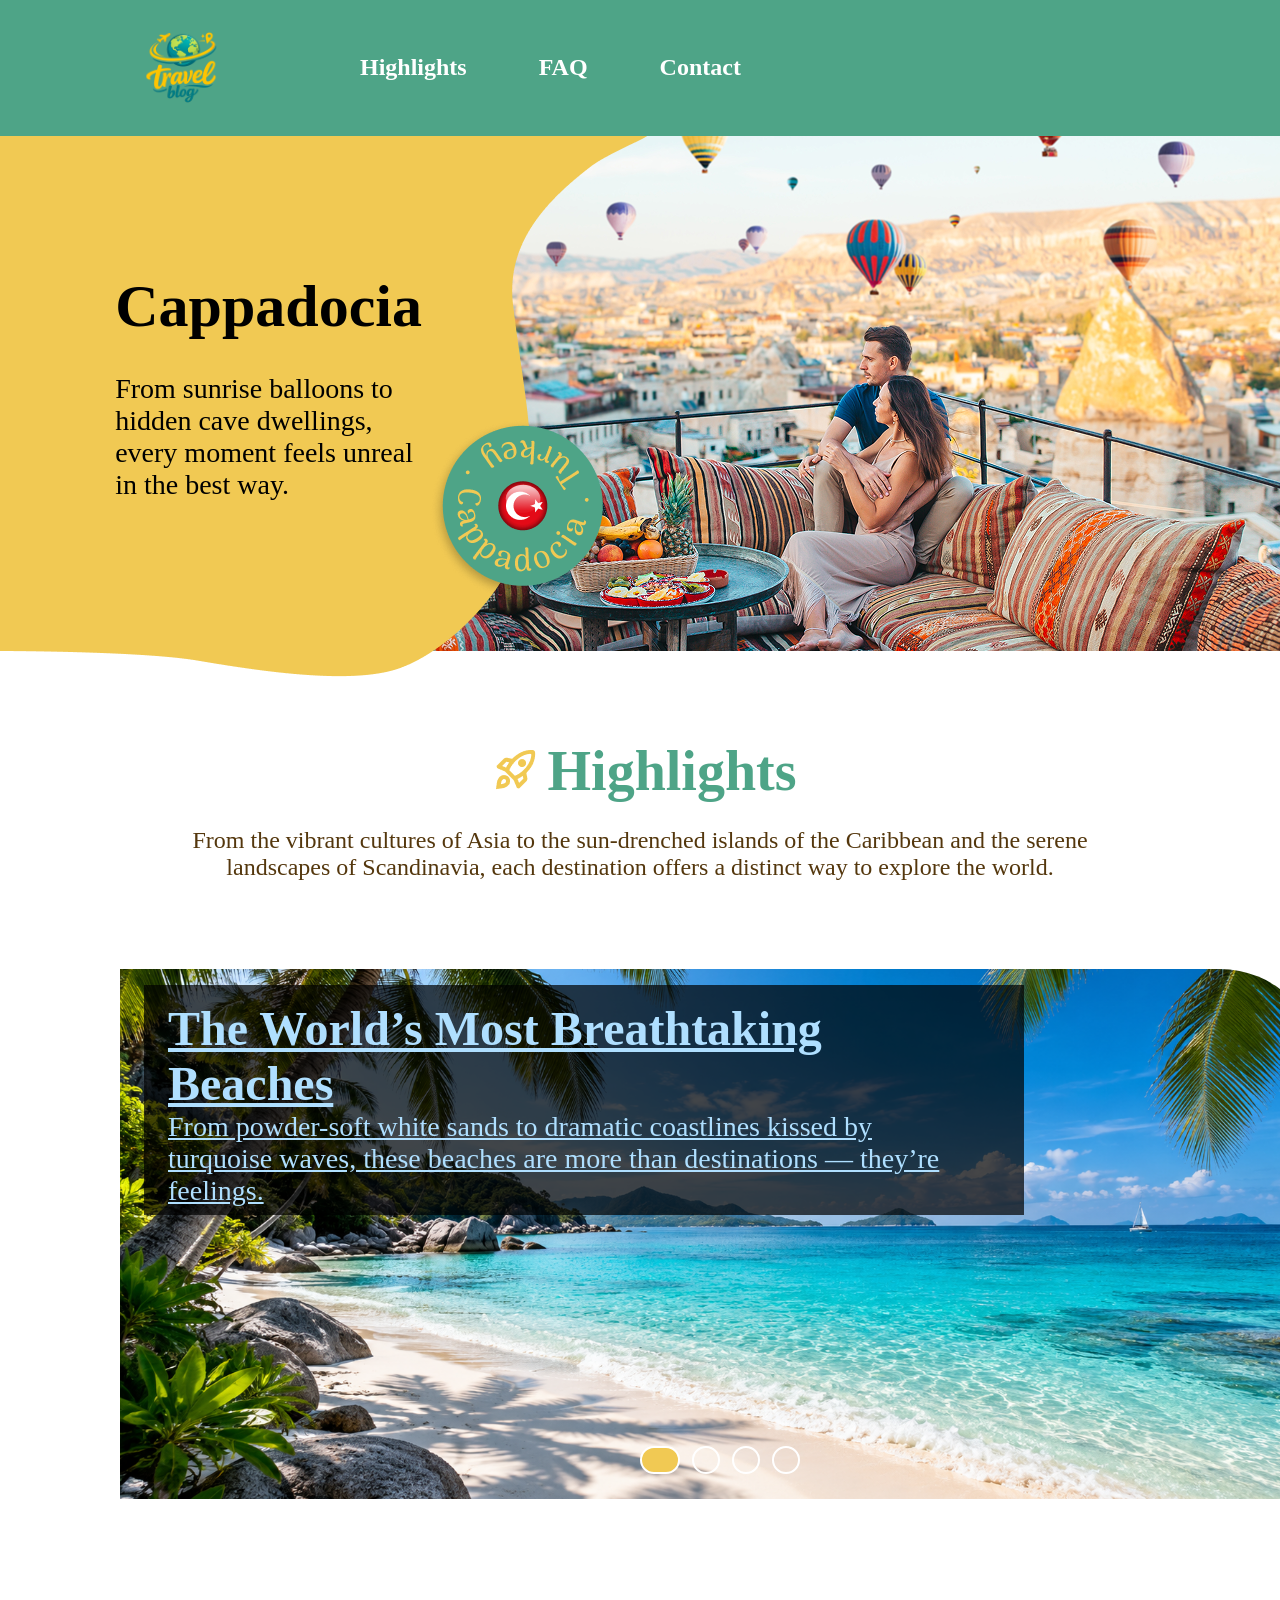
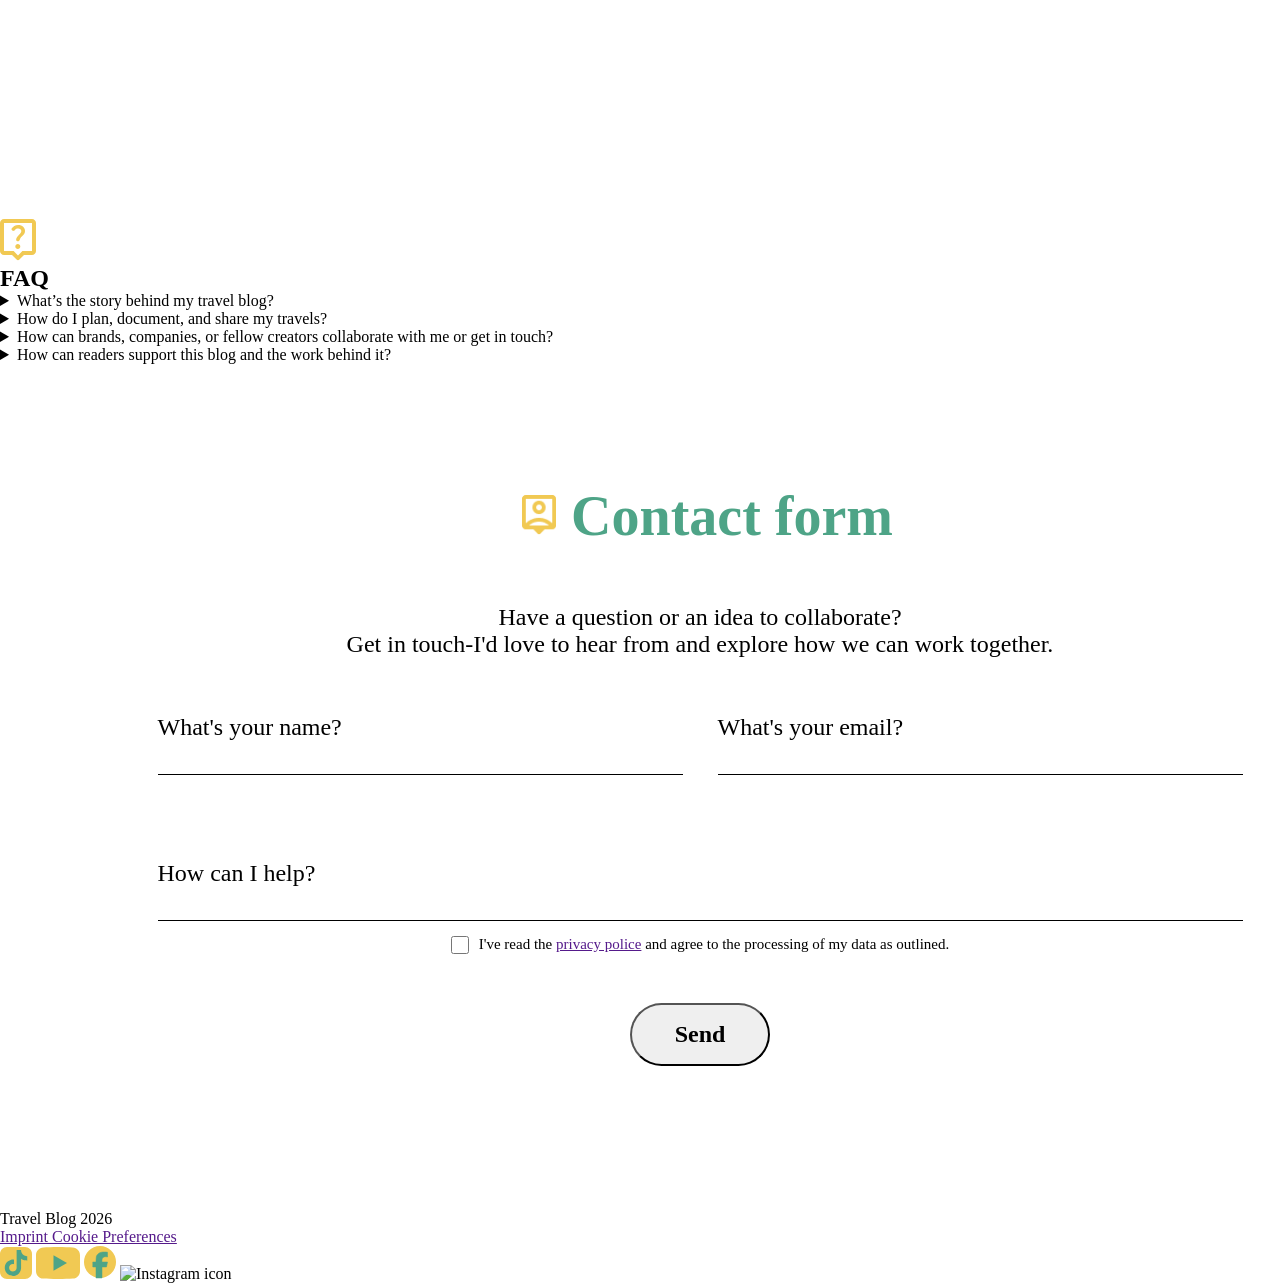
==== index.html @ e1cacf48 "refactor: image linked" ====
<!DOCTYPE html>
<html lang="de">

<head>
    <meta charset="UTF-8">
    <meta name="viewport" content="width=device-width, initial-scale=1.0">
    <title>Document</title>
    <link rel="stylesheet" href="/css/fonts.css">
    <link rel="stylesheet" href="/css/style.css">
    <link rel="stylesheet" href="/css/slider.css">
    <link rel="shortcut icon" href="/assets/icons/traver_blog_icon.svg" type="image/x-icon">
</head>

<body>
    <header>
        <img src="/assets/icons/traver_blog_icon.svg" alt="Travel Blog Logo">
            <nav class="nav-bar">
                 <ul class="list">
                    <li class="list-item"><a href="#highlights">Highlights</a></li>
                    <li class="list-item"><a href="#faq">FAQ</a></li>
                    <li class="list-item"><a href="#contact">Contact</a></li>
                </ul>
            </nav>
    </header>

    <main>
        <section class="hero">
            <article class="overlay-container">
                    <img src="/assets/img/vector_bg.png" alt="gelber background">
                    <img class="circle" src="/assets/icons/Circle.png" alt="circle">
                    <div class="hero-content">
                        <div class="hero-text">
                            <h1>Cappadocia</h1>
                            <p>From sunrise balloons to <br> hidden cave dwellings,<br> every moment feels unreal <br> in the best way.</p>
                        </div>
                    </div>
            </article>
        </section>
        <section class="slider">
                <article class="slider-content">
                    <h2 class="headline">Highlights</h2>
                    <p>From the vibrant cultures of Asia to the sun-drenched islands of the Caribbean and the serene<br> landscapes
                    of Scandinavia, each destination offers a distinct way to explore the world.</p>
                </article>

                <article class="slider_a">
                    <input type="radio" name="slider" value="first" checked>
                    <input type="radio" name="slider" value="second">
                    <input type="radio" name="slider" value="third">
                    <input type="radio" name="slider" value="fourth">

                    <div class="slider_a_wrapper">
                        <a class="slider_a_element element_first" href="./destinations/sicily.html">
                            <span class="slider-text-container">
                                <h3>The World’s Most Breathtaking <br> Beaches</h3>
                                <p>From powder-soft white sands to dramatic coastlines kissed by <br> turquoise waves, these beaches are more than destinations — they’re <br> feelings.</p>
                            </span>
                        </a>

                        <div class="slider_a_element element_second">
                             <span class="slider-text-container">
                                <h3>Sicily’s Most Breathtaking <br> Coastal Views</h3>
                                <p>From brilliant white cliffs to crystal-clear Mediterranean waves, <br> these coastlines are more than destinations they’re moments you’ll <br> never forget.</p>
                            </span>
                        </div>

                        <div class="slider_a_element element_third">
                            <span class="slider-text-container">
                                <h3>Lebanon’s Most Breathtaking <br> Landscapes</h3>
                                <p>From turquoise mountain lakes to golden valleys and rugged hills, <br> Lebanon reveals a landscape where nature, culture, and adventure <br> come together.</p>
                            </span>
                        </div>

                        <div class="slider_a_element element_fourth">
                            <span class="slider-text-container">
                                <h3>The World’s Most Breathtaking <br> Beaches</h3>
                                <p>From powder-soft white sands to dramatic coastlines kissed by <br> turquoise waves, these beaches are more than destinations — they’re <br> feelings.</p>
                            </span>
                        </div>
                    </div>
                </article>
        </section>
        <section id="faq" style="margin-top: 200px;">
            <div class="titel-box">
                <img src="/assets/icons/live_help.svg" alt="live help icon">
                <h2>FAQ</h2>
            </div>
            <div class="details-box">
                <details>
                    <summary>What’s the story behind my travel blog?</summary>
                    <div class="content-box">
                        Lorem ipsum dolor sit amet consectetur. Egestas a enim vestibulum malesuada. Ante in commodo
                        porta
                        scelerisque turpis gravida semper. Lorem ipsum dolor sit amet consectetur. Egestas a enim
                        vestibulum
                        malesuada. Ante in commodo porta scelerisque turpis gravida semper.
                    </div>
                </details>
                <details>
                    <summary>How do I plan, document, and share my travels?</summary>
                    <div class="content-box">
                        Lorem ipsum dolor sit amet consectetur. Egestas a enim vestibulum malesuada. Ante in commodo
                        porta
                        scelerisque turpis gravida semper. Lorem ipsum dolor sit amet consectetur. Egestas a enim
                        vestibulum
                        malesuada. Ante in commodo porta scelerisque turpis gravida semper.
                    </div>
                </details>
                <details>
                    <summary>How can brands, companies, or fellow creators collaborate with me or get in touch?
                    </summary>
                    <div class="content-box">
                        Lorem ipsum dolor sit amet consectetur. Egestas a enim vestibulum malesuada. Ante in commodo
                        porta
                        scelerisque turpis gravida semper. Lorem ipsum dolor sit amet consectetur. Egestas a enim
                        vestibulum
                        malesuada. Ante in commodo porta scelerisque turpis gravida semper.
                    </div>
                </details>
                <details>
                    <summary>How can readers support this blog and the work behind it?</summary>
                    <div class="content-box">
                        Lorem ipsum dolor sit amet consectetur. Egestas a enim vestibulum malesuada. Ante in commodo
                        porta
                        scelerisque turpis gravida semper. Lorem ipsum dolor sit amet consectetur. Egestas a enim
                        vestibulum
                        malesuada. Ante in commodo porta scelerisque turpis gravida semper.
                    </div>
                </details>
            </div>
        </section>
        <section class="contact">
            <h2 class="headline-Contact">Contact form</h2>
            <p>Have a question or an idea to collaborate?<br>
            Get in touch-I'd love to hear from and explore how we can work together.</p>

            <form>

                <div class="contact-formular">
                <div class="contact-box">
                   
                    <label class="field">
                        <span>What's your name?</span>
                        <input type="text" name="name">
                    </label>
                    
                    
                    
                    <label class="field">
                        <span>What's your email?</span>
                        <input type="text" name="email">
                    </label>
                    
                </div>

                    <label class="field">
                        <span>How can I help?</span>
                        <input class="input-class" type="text" name="message">
                    </label>
                    </div>

                    <label class="label-checkbox">
                        <input class="checkbox" type="checkbox" name="privacy" required>
                        <span>
                            I've read the <a href="">privacy police</a> and agree
                            to the processing of my data as outlined.
                        </span>
                    </label>
                    <div class="button-container">
                    <button class="button" type="submit">Send</button>
                    </div>
            </form>
        </section>
    </main>

    <footer>
            <div class="footer-socials">

                <div class="copyright-box">
                    <img src="assets/icons/copyright_icon.svg" alt="copyright icon">
                    <p>Travel Blog 2026</p>
                </div>

                <a href="">Imprint </a>
                <a href="">Cookie Preferences </a>
            </div>

            <div class="icons-wrapper">
                <img src="assets/icons/tiktok_icon 1.svg" alt="TikTok icon">
                <img src="assets/icons/youtube_icon.svg" alt="YouTube icon">
                <img src="assets/icons/facebook_icon.svg" alt="Facebook icon">
                <img src="assets/icons/instagram_icon.svg" alt="Instagram icon">
            </div>
    </footer>

    
</body>
</html>
---- css/fonts.css ----
/* arima-100 - greek_greek-ext_latin_latin-ext_malayalam_tamil_vietnamese */
@font-face {
  font-display: swap; /* Check https://developer.mozilla.org/en-US/docs/Web/CSS/@font-face/font-display for other options. */
  font-family: 'Arima';
  font-style: normal;
  font-weight: 100;
  src: url('.assets/fonts/arima-v7-greek_greek-ext_latin_latin-ext_malayalam_tamil_vietnamese-100.woff2') format('woff2'); /* Chrome 36+, Opera 23+, Firefox 39+, Safari 12+, iOS 10+ */
}
/* arima-200 - greek_greek-ext_latin_latin-ext_malayalam_tamil_vietnamese */
@font-face {
  font-display: swap; /* Check https://developer.mozilla.org/en-US/docs/Web/CSS/@font-face/font-display for other options. */
  font-family: 'Arima';
  font-style: normal;
  font-weight: 200;
  src: url('.assets/fonts/arima-v7-greek_greek-ext_latin_latin-ext_malayalam_tamil_vietnamese-200.woff2') format('woff2'); /* Chrome 36+, Opera 23+, Firefox 39+, Safari 12+, iOS 10+ */
}
/* arima-300 - greek_greek-ext_latin_latin-ext_malayalam_tamil_vietnamese */
@font-face {
  font-display: swap; /* Check https://developer.mozilla.org/en-US/docs/Web/CSS/@font-face/font-display for other options. */
  font-family: 'Arima';
  font-style: normal;
  font-weight: 300;
  src: url('.assets/fonts/arima-v7-greek_greek-ext_latin_latin-ext_malayalam_tamil_vietnamese-300.woff2') format('woff2'); /* Chrome 36+, Opera 23+, Firefox 39+, Safari 12+, iOS 10+ */
}
/* arima-regular - greek_greek-ext_latin_latin-ext_malayalam_tamil_vietnamese */
@font-face {
  font-display: swap; /* Check https://developer.mozilla.org/en-US/docs/Web/CSS/@font-face/font-display for other options. */
  font-family: 'Arima';
  font-style: normal;
  font-weight: 400;
  src: url('.assets/fonts/arima-v7-greek_greek-ext_latin_latin-ext_malayalam_tamil_vietnamese-regular.woff2') format('woff2'); /* Chrome 36+, Opera 23+, Firefox 39+, Safari 12+, iOS 10+ */
}
/* arima-500 - greek_greek-ext_latin_latin-ext_malayalam_tamil_vietnamese */
@font-face {
  font-display: swap; /* Check https://developer.mozilla.org/en-US/docs/Web/CSS/@font-face/font-display for other options. */
  font-family: 'Arima';
  font-style: normal;
  font-weight: 500;
  src: url('.assets/fonts/arima-v7-greek_greek-ext_latin_latin-ext_malayalam_tamil_vietnamese-500.woff2') format('woff2'); /* Chrome 36+, Opera 23+, Firefox 39+, Safari 12+, iOS 10+ */
}
/* arima-600 - greek_greek-ext_latin_latin-ext_malayalam_tamil_vietnamese */
@font-face {
  font-display: swap; /* Check https://developer.mozilla.org/en-US/docs/Web/CSS/@font-face/font-display for other options. */
  font-family: 'Arima';
  font-style: normal;
  font-weight: 600;
  src: url('.assets/fonts/arima-v7-greek_greek-ext_latin_latin-ext_malayalam_tamil_vietnamese-600.woff2') format('woff2'); /* Chrome 36+, Opera 23+, Firefox 39+, Safari 12+, iOS 10+ */
}
/* arima-700 - greek_greek-ext_latin_latin-ext_malayalam_tamil_vietnamese */
@font-face {
  font-display: swap; /* Check https://developer.mozilla.org/en-US/docs/Web/CSS/@font-face/font-display for other options. */
  font-family: 'Arima';
  font-style: normal;
  font-weight: 700;
  src: url('.assets/fonts/arima-v7-greek_greek-ext_latin_latin-ext_malayalam_tamil_vietnamese-700.woff2') format('woff2'); /* Chrome 36+, Opera 23+, Firefox 39+, Safari 12+, iOS 10+ */
}


/* palanquin-100 - devanagari_latin_latin-ext */
@font-face {
  font-display: swap; /* Check https://developer.mozilla.org/en-US/docs/Web/CSS/@font-face/font-display for other options. */
  font-family: 'Palanquin';
  font-style: normal;
  font-weight: 100;
  src: url('.assets/fonts/palanquin-v17-devanagari_latin_latin-ext-100.woff2') format('woff2'); /* Chrome 36+, Opera 23+, Firefox 39+, Safari 12+, iOS 10+ */
}
/* palanquin-200 - devanagari_latin_latin-ext */
@font-face {
  font-display: swap; /* Check https://developer.mozilla.org/en-US/docs/Web/CSS/@font-face/font-display for other options. */
  font-family: 'Palanquin';
  font-style: normal;
  font-weight: 200;
  src: url('.assets/fonts/palanquin-v17-devanagari_latin_latin-ext-200.woff2') format('woff2'); /* Chrome 36+, Opera 23+, Firefox 39+, Safari 12+, iOS 10+ */
}
/* palanquin-300 - devanagari_latin_latin-ext */
@font-face {
  font-display: swap; /* Check https://developer.mozilla.org/en-US/docs/Web/CSS/@font-face/font-display for other options. */
  font-family: 'Palanquin';
  font-style: normal;
  font-weight: 300;
  src: url('.assets/fonts/palanquin-v17-devanagari_latin_latin-ext-300.woff2') format('woff2'); /* Chrome 36+, Opera 23+, Firefox 39+, Safari 12+, iOS 10+ */
}
/* palanquin-regular - devanagari_latin_latin-ext */
@font-face {
  font-display: swap; /* Check https://developer.mozilla.org/en-US/docs/Web/CSS/@font-face/font-display for other options. */
  font-family: 'Palanquin';
  font-style: normal;
  font-weight: 400;
  src: url('.assets/fonts/palanquin-v17-devanagari_latin_latin-ext-regular.woff2') format('woff2'); /* Chrome 36+, Opera 23+, Firefox 39+, Safari 12+, iOS 10+ */
}
/* palanquin-500 - devanagari_latin_latin-ext */
@font-face {
  font-display: swap; /* Check https://developer.mozilla.org/en-US/docs/Web/CSS/@font-face/font-display for other options. */
  font-family: 'Palanquin';
  font-style: normal;
  font-weight: 500;
  src: url('.assets/fonts/palanquin-v17-devanagari_latin_latin-ext-500.woff2') format('woff2'); /* Chrome 36+, Opera 23+, Firefox 39+, Safari 12+, iOS 10+ */
}
/* palanquin-600 - devanagari_latin_latin-ext */
@font-face {
  font-display: swap; /* Check https://developer.mozilla.org/en-US/docs/Web/CSS/@font-face/font-display for other options. */
  font-family: 'Palanquin';
  font-style: normal;
  font-weight: 600;
  src: url('.assets/fonts/palanquin-v17-devanagari_latin_latin-ext-600.woff2') format('woff2'); /* Chrome 36+, Opera 23+, Firefox 39+, Safari 12+, iOS 10+ */
}
/* palanquin-700 - devanagari_latin_latin-ext */
@font-face {
  font-display: swap; /* Check https://developer.mozilla.org/en-US/docs/Web/CSS/@font-face/font-display for other options. */
  font-family: 'Palanquin';
  font-style: normal;
  font-weight: 700;
  src: url('.assets/fonts/palanquin-v17-devanagari_latin_latin-ext-700.woff2') format('woff2'); /* Chrome 36+, Opera 23+, Firefox 39+, Safari 12+, iOS 10+ */
}
---- css/style.css ----
:root {
    --main-color: rgba(241, 201, 83, 1);
    --secondary-color: rgba(78, 164, 135, 1);
}

* {
    margin: 0;
    box-sizing: border-box;
    scroll-behavior: smooth;
}

/* Header start */
header {
    display: flex;
    width: 100%;
    padding: 32px 0 32px 146px;
    gap: 102px;

    background-color: var(--secondary-color);
}

header img {
    width: 72px;
    height: 72px;
}

.nav-bar {
    display: flex;
    align-items: center;
    gap: 72px;
}

.list{
    display: flex;
    gap: 72px;
}

.list-item {
    list-style: none;
    font-family: 'Arima';
    font-weight: 700;
    font-size: 24px;
    line-height: 0.8;

    color: #FFFFFF;
}

.list-item a {
    text-decoration: none;
    color: #FFFFFF;
}
/* Header End */



/* Hero Begin */

.hero{
    position: relative;
    background: url(/assets/img/header\ photo\ \(2\).png);
    background-position: center;
    background-repeat: no-repeat;
    background-size: cover;

    height: 515px;
}

.overlay-container{
    position: relative;
    left: 0;
    top: 0;

}

.hero-content{
    position: absolute;
    top: 25%;
    left: 9%;
}

.circle{
    position: absolute;
    bottom: 80px;
    left: 430px;

    animation: rotieren 9s infinite linear;
}

@keyframes rotieren {
    from{
        transform: rotate(0deg);
    }

    to{
        transform: rotate(360deg);
    }
}

.hero-content h1{
    font-family: 'Arima';
    font-size: 60px;
    font-weight: 700;
}

.hero-content p{
    font-family: 'Palanquin';
    font-style: normal;
    font-weight: 500;
    font-size: 28px;
}

.hero-text{
    display: flex;
    flex-direction: column;
    gap: 32px;
}

/* Hero End */

.headline{
    font-family: 'Arima';
    font-style: normal;
    font-weight: 700;
    font-size: 56px;
    color: #4EA487;
}

.headline::before{
    content: "";
    width: 40px;
    height: 40px;
    display: inline-block;
    background-image: url('../assets/icons/rocket_launch.png');
    background-position: center;
    background-repeat: no-repeat;
    background-size: contain;
    padding-right: 24px;
}

.slider-section p{
     font-family: 'Palanquin';
     font-style: normal;
     font-weight: 500;
     font-size: 24px;
     color: #54370d;
}
.headline-Contact{
    font-family: 'Arima';
    font-style: normal;
    font-weight: 700;
    font-size: 56px;
    color: #4EA487;
}
.headline-Contact::before{
    content: "";
    width: 40px;
    height: 40px;
    display: inline-block;
    background-image: url('/assets/icons/person_pin.png');
    background-position: center;
    background-repeat: no-repeat;
    background-size: contain;
    padding-right: 24px;
}

.contact{
    padding: 120px 0 120px 120px;
    display: flex;
    flex-direction: column;
    align-items: center;
    justify-content: center;
    gap: 56px;
}

.contact p{
  font-family: 'Palanquin';
  font-style: normal;
  font-weight: 500;

  text-align: center;

  font-size: 24px;
}
form{
    display: flex;
    flex-direction: column;
    
}

form input{
    border: none;
    border-bottom: solid 1px black;
    width: 525px;
    padding-bottom: 17px;
}
.input-class{
    width: 1085px;
}
.contact-box{
    display: flex;
    gap: 35px;
}

label{
  font-family: 'Palanquin';
  font-style: normal;
  font-weight: 500;

  font-size: 24px;
}

.field{
    display: flex;
    flex-direction: column;
}

.contact-formular{
    display: flex;
    flex-direction: column;
    gap: 85px;
}

.checkbox{
    width: 18px;
    height: 18px;
}

.label-checkbox{
    padding-top: 15px;
    display: flex;
    justify-content: center;
    gap: 10px;
}

.label-checkbox span{
    font-family: 'Palanquin';
    font-style: normal;
    font-weight: 400;

    font-size: 15px;

    padding-bottom: 50px;
}

.button{
   width: 140px;
   padding: 16px;
   border-radius: 40px;

   font-family: 'Arima';
   font-style: normal;
   font-weight: 700;

   font-size: 24px;
}

.button-container{
    display: flex;
    justify-content: center;
}
---- css/slider.css ----
.slider{
            padding: 88px 120px 120px 120px;
        }

        .slider img{
            width: 1200px;
            height: 530px;
            object-fit: cover;
        }

        .headline{
            font-family: 'Arima';
            font-style: normal;
            font-weight: 700;
            font-size: 56px;
            color: #4EA487;
            padding-bottom: 24px;
        }

        .headline::before{
            content: "";
            width: 40px;
            height: 40px;
            display: inline-block;
            background-image: url('../assets/icons/rocket_launch.png');
            background-position: center;
            background-repeat: no-repeat;
            background-size: contain;
            padding-right: 24px;
        }

        .slider{
            font-family: 'Palanquin';
            font-style: normal;
            font-weight: 500;
            font-size: 24px;
            color: #54370d;
        }
        
        .slider-content{
            text-align: center;
            padding-bottom: 88px;
        }

        .slider_a_wrapper h3{
             font-family: 'Palanquin';
             font-style: normal;
             font-weight: 600;
             font-size: 48px;
        }

        .slider_a_wrapper p{
             font-family: 'Palanquin';
             font-style: normal;
             font-weight: 400;
             font-size: 28px;
        }
        
        .slider_a{
            position: relative;
            overflow: hidden;

            display: flex;
            justify-content: center;
            align-items: end;

            width: 1200px;
            height: 530px;

            border-top-right-radius: 100px;
            padding: 0px 88px;
        }

        .slider_a input{
            z-index: 2;

            
        }

        .slider_a input {
            appearance: none;

            width: 28px;
            height: 28px;

            margin: 0 6px 25px;

            border: 2px solid #FFFFFF;
            border-radius: 50px;

            background: transparent;

            cursor: pointer;
        }

        .slider_a input:checked {
            background: rgb(241, 201, 83);
            width: 40px;
            height: 28px;
        }

        .slider_a_wrapper{
            z-index: 1;

            position: absolute;
            display: flex;

            width: 100%;
            height: 100%;
            transition: all 1s ease-in-out;
        }

        .slider_a_element{
            display: flex;
            flex-direction: column;
            gap: 8px;
            color: rgb(175, 223, 255);
            padding: 16px 24px;
    
            min-width: 100%;
            height: 100%;
        }

        .slider-text-container {
            background-color: rgba(0, 0, 0, 0.707);
            padding: 16px 24px;
            width: 880px;
            height: 230px;
        }


        .element_first{
            background: url(/assets/img/slide_first.png);
            background-position: center;
            background-repeat: no-repeat;
            background-size: cover;
        }

        .element_second{
            background: url(/assets/img/sicilysecound.jpeg);
            background-position: center;
            background-repeat: no-repeat;
            background-size: cover;
        }

        .element_third{
            background: url(/assets/img/theojamous-river-4951162_1920.jpg);
            background-position: center;
            background-repeat: no-repeat;
            background-size: cover;
        }

        .element_fourth{
            background: url(/assets/img/theojamous-river-4951162_1920.jpg);
            background-position: center;
            background-repeat: no-repeat;
            background-size: cover;
        }

       .slider_a input[value="first"]:checked ~ .slider_a_wrapper{
            transform: translateX(0);
        }

        .slider_a input[value="second"]:checked ~ .slider_a_wrapper{
            transform: translateX(-100%);
        } 

        .slider_a input[value="third"]:checked ~ .slider_a_wrapper{
            transform: translateX(-200%);
        }

        .slider_a input[value="fourth"]:checked ~ .slider_a_wrapper{
            transform: translateX(-300%);
        }
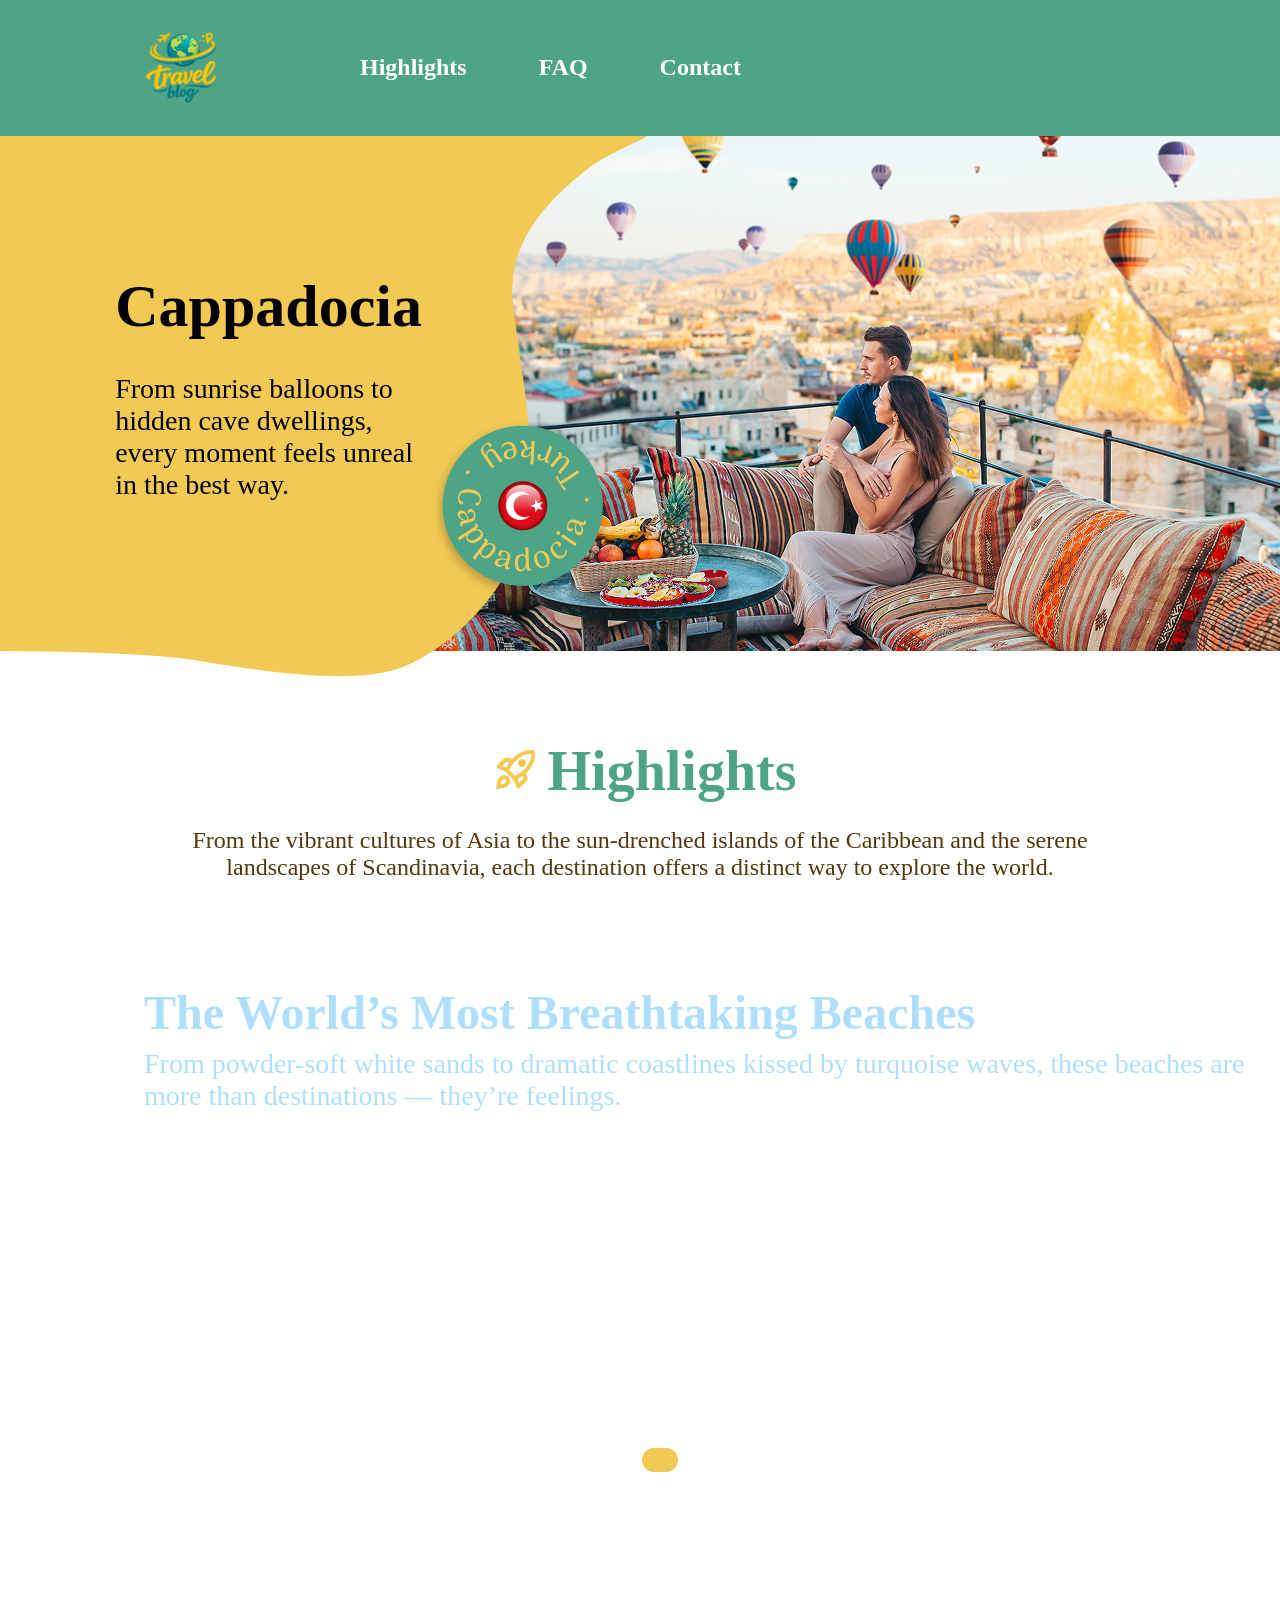
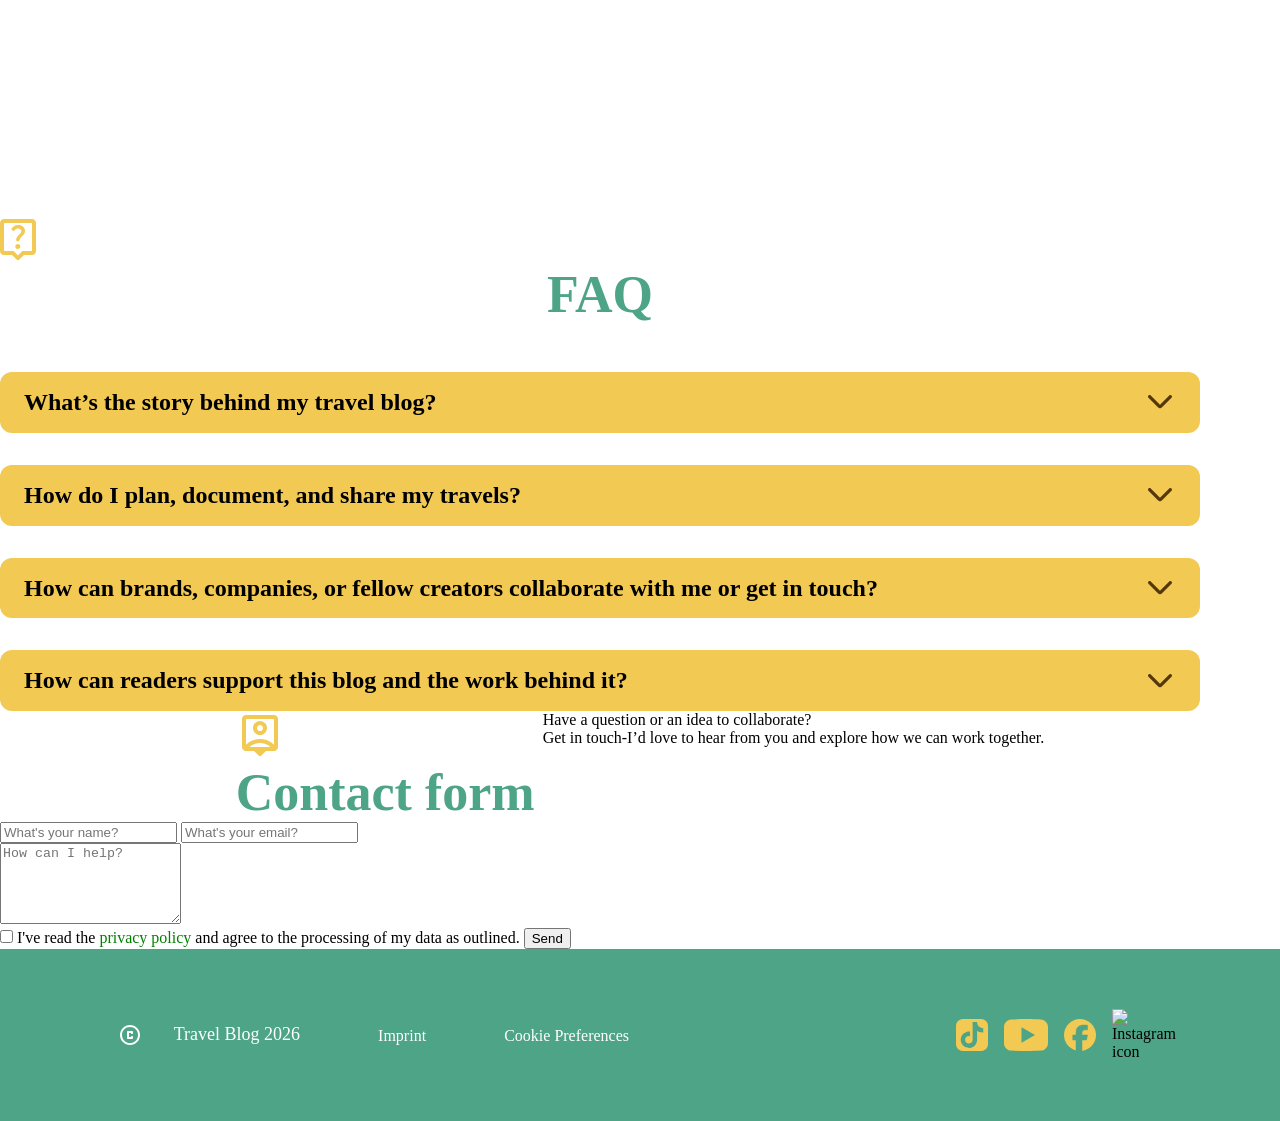
==== commit 759c9bd1: "refactor:faq&footer" ====
--- a/index.html
+++ b/index.html
@@ -8,7 +8,6 @@
     <link rel="stylesheet" href="/css/fonts.css">
     <link rel="stylesheet" href="/css/style.css">
     <link rel="stylesheet" href="/css/slider.css">
-    <link rel="shortcut icon" href="/assets/icons/traver_blog_icon.svg" type="image/x-icon">
 </head>
 
 <body>
@@ -25,61 +24,53 @@
 
     <main>
         <section class="hero">
+
             <article class="overlay-container">
-                    <img src="/assets/img/vector_bg.png" alt="gelber background">
-                    <img class="circle" src="/assets/icons/Circle.png" alt="circle">
-                    <div class="hero-content">
+                <img src="/assets/img/vector_bg.png" alt="gelber background">
+                <img class="circle" src="/assets/icons/Circle.png" alt="circle">
+                <div class="hero-content">
                         <div class="hero-text">
                             <h1>Cappadocia</h1>
                             <p>From sunrise balloons to <br> hidden cave dwellings,<br> every moment feels unreal <br> in the best way.</p>
                         </div>
-                    </div>
+                </div>
             </article>
         </section>
+
         <section class="slider">
                 <article class="slider-content">
                     <h2 class="headline">Highlights</h2>
                     <p>From the vibrant cultures of Asia to the sun-drenched islands of the Caribbean and the serene<br> landscapes
                     of Scandinavia, each destination offers a distinct way to explore the world.</p>
-                </article>
+                    </article>
 
-                <article class="slider_a">
-                    <input type="radio" name="slider" value="first" checked>
-                    <input type="radio" name="slider" value="second">
-                    <input type="radio" name="slider" value="third">
-                    <input type="radio" name="slider" value="fourth">
+                <section class="slider_a">
+                    <input type="radio" name="slider" value="one" checked>
+                    <input type="radio" name="slider" value="two">
+                    <input type="radio" name="slider" value="tree">
+                    <input type="radio" name="slider" value="four">
 
-                    <div class="slider_a_wrapper">
-                        <a class="slider_a_element element_first" href="./destinations/sicily.html">
-                            <span class="slider-text-container">
-                                <h3>The World’s Most Breathtaking <br> Beaches</h3>
-                                <p>From powder-soft white sands to dramatic coastlines kissed by <br> turquoise waves, these beaches are more than destinations — they’re <br> feelings.</p>
-                            </span>
-                        </a>
+                    <article class="slider_a_wrapper">
+                        <div class="slider_a_element element_one slider-content-style">
+                            <h3>The World’s Most Breathtaking Beaches</h3>
+                            <p>From powder-soft white sands to dramatic coastlines kissed by turquoise waves, these beaches are more than destinations — they’re feelings.</p>
+                        </div>
+                        <div class="slider_a_element element_two">
+                            <h3>The World’s Most Breathtaking Beaches</h3>
+                            <p>From powder-soft white sands to dramatic coastlines kissed by turquoise waves, these beaches are more than destinations — they’re feelings.</p>
+                        </div>
+                        <div class="slider_a_element element_tree">
+                            <h3>The World’s Most Breathtaking Beaches</h3>
+                            <p>From powder-soft white sands to dramatic coastlines kissed by turquoise waves, these beaches are more than destinations — they’re feelings.</p>
+                        </div>
+                        <div class="slider_a_element element_four">
+                            <h3>The World’s Most Breathtaking Beaches</h3>
+                            <p>From powder-soft white sands to dramatic coastlines kissed by turquoise waves, these beaches are more than destinations — they’re feelings.</p>
+                        </div>
+                    </article>
+                </section>
+            </section>
 
-                        <div class="slider_a_element element_second">
-                             <span class="slider-text-container">
-                                <h3>Sicily’s Most Breathtaking <br> Coastal Views</h3>
-                                <p>From brilliant white cliffs to crystal-clear Mediterranean waves, <br> these coastlines are more than destinations they’re moments you’ll <br> never forget.</p>
-                            </span>
-                        </div>
-
-                        <div class="slider_a_element element_third">
-                            <span class="slider-text-container">
-                                <h3>Lebanon’s Most Breathtaking <br> Landscapes</h3>
-                                <p>From turquoise mountain lakes to golden valleys and rugged hills, <br> Lebanon reveals a landscape where nature, culture, and adventure <br> come together.</p>
-                            </span>
-                        </div>
-
-                        <div class="slider_a_element element_fourth">
-                            <span class="slider-text-container">
-                                <h3>The World’s Most Breathtaking <br> Beaches</h3>
-                                <p>From powder-soft white sands to dramatic coastlines kissed by <br> turquoise waves, these beaches are more than destinations — they’re <br> feelings.</p>
-                            </span>
-                        </div>
-                    </div>
-                </article>
-        </section>
         <section id="faq" style="margin-top: 200px;">
             <div class="titel-box">
                 <img src="/assets/icons/live_help.svg" alt="live help icon">
@@ -129,46 +120,35 @@
                 </details>
             </div>
         </section>
-        <section class="contact">
-            <h2 class="headline-Contact">Contact form</h2>
-            <p>Have a question or an idea to collaborate?<br>
-            Get in touch-I'd love to hear from and explore how we can work together.</p>
 
-            <form>
-
-                <div class="contact-formular">
-                <div class="contact-box">
-                   
-                    <label class="field">
-                        <span>What's your name?</span>
-                        <input type="text" name="name">
-                    </label>
-                    
-                    
-                    
-                    <label class="field">
-                        <span>What's your email?</span>
-                        <input type="text" name="email">
-                    </label>
-                    
+        <section id="contact">
+            <form id="form-main" action="submit-form" method="POST">
+                <div class="titel-container">
+                    <div class="titel-box">
+                        <img src="/assets/icons/person_pin_icon.svg" alt="person pin icon">
+                        <h2>Contact form</h2>
+                    </div>
+                    <p>Have a question or an idea to collaborate? <br> Get in touch-I’d love to hear from you and
+                        explore how
+                        we can work together.</p>
                 </div>
 
-                    <label class="field">
-                        <span>How can I help?</span>
-                        <input class="input-class" type="text" name="message">
-                    </label>
+                <div class="form-content">
+                    <div class="form-input">
+                        <div class="personal">
+                            <input type="text" name="name" id="name" placeholder="What's your name?" required>
+                            <input type="email" name="email" id="email" placeholder="What's your email?" required>
+                        </div>
+
+                        <textarea name="message" id="message" rows="5" placeholder="How can I help?" required></textarea>
                     </div>
-
-                    <label class="label-checkbox">
-                        <input class="checkbox" type="checkbox" name="privacy" required>
-                        <span>
-                            I've read the <a href="">privacy police</a> and agree
-                            to the processing of my data as outlined.
-                        </span>
-                    </label>
-                    <div class="button-container">
-                    <button class="button" type="submit">Send</button>
+                    <div class="send-box">
+                        <input type="checkbox" name="policy-check" id="policy-check" required> I've read the <span
+                            style="color: green;">privacy policy </span> and agree to the processing of my data as
+                        outlined.
+                        <button type="submit">Send</button>
                     </div>
+                </div>
             </form>
         </section>
     </main>
@@ -180,7 +160,7 @@
                     <img src="assets/icons/copyright_icon.svg" alt="copyright icon">
                     <p>Travel Blog 2026</p>
                 </div>
-
+                
                 <a href="">Imprint </a>
                 <a href="">Cookie Preferences </a>
             </div>
@@ -193,6 +173,6 @@
             </div>
     </footer>
 
-    
+
 </body>
 </html>
--- a/css/style.css
+++ b/css/style.css
@@ -1,6 +1,8 @@
 :root {
     --main-color: rgba(241, 201, 83, 1);
     --secondary-color: rgba(78, 164, 135, 1);
+
+    --h1-size: 60px;
 }
 
 * {
@@ -8,6 +10,13 @@
     box-sizing: border-box;
     scroll-behavior: smooth;
 }
+
+/* main {
+    display: flex;
+    flex-direction: column;
+    justify-content: center;
+    align-items: center;
+} */
 
 /* Header start */
 header {
@@ -51,8 +60,6 @@
 }
 /* Header End */
 
-
-
 /* Hero Begin */
 
 .hero{
@@ -114,6 +121,8 @@
     flex-direction: column;
     gap: 32px;
 }
+
+
 
 /* Hero End */
 
@@ -144,121 +153,163 @@
      font-size: 24px;
      color: #54370d;
 }
-.headline-Contact{
+
+#faq {
+    max-width: 1200px;
+    width: 100%;
+
+    display: flex;
+    flex-direction: column;
+    justify-self: center;
+    /* align-items: center; */
+    gap: 48px;
+}
+
+.titel-container {
+    display: flex;
+    justify-content: center;
+    gap: 8px;
+}
+
+h2 {
+    text-align: center;
     font-family: 'Arima';
-    font-style: normal;
-    font-weight: 700;
-    font-size: 56px;
-    color: #4EA487;
-}
-.headline-Contact::before{
+    font-weight: bold;
+    font-size: 52px;
+
+    color: var(--secondary-color);
+}
+
+.details-box {
+    display: flex;
+    flex-direction: column;
+    gap: 32px;
+}
+
+#faq details {
+    background-color: var(--main-color);
+
+    font-family: 'palanquin';
+    font-size: 24px;
+    line-height: 1.2;
+    font-weight: bold;
+    
+    display: flex;
+    flex-direction: column;
+    gap: 12px;
+    
+    border-radius: 12px;
+    padding: 16px 24px;
+}
+
+#faq summary {
+    display: flex;
+    justify-content: space-between;
+    align-items: center;
+    list-style: none;
+    line-height: 120%;
+}
+
+summary::after {
     content: "";
-    width: 40px;
-    height: 40px;
     display: inline-block;
-    background-image: url('/assets/icons/person_pin.png');
+    width: 24px;
+    height: 24px;
+
+    background-image: url(/assets/icons/arrow_forward_icon.svg);
+    background-size: contain;
     background-position: center;
     background-repeat: no-repeat;
-    background-size: contain;
-    padding-right: 24px;
-}
-
-.contact{
-    padding: 120px 0 120px 120px;
-    display: flex;
-    flex-direction: column;
-    align-items: center;
+    transition: transform 0.2s ease;
+    margin-right: 4px;
+}
+
+details[open] summary::after {
+    transform: rotate(180deg);
+}
+
+.content-box {
+    background-color: white;
+    border-radius: 5px;
+    padding: 4px 10px;
+    font-family: 'Palanquin';
+    font-size: 16px;
+    font-weight: 500;
+    line-height: 1.2;
+}
+
+footer {
+    width: 100%;
+    display: flex;
+    justify-content: space-between;
+    align-items: center;
+    padding: 60px 120px;
+    background-color: var(--secondary-color);
+}
+
+/* .footer-container {
+    max-width: 1200px;
+    width: 100%;
+    display: flex;
+    justify-content: space-between;
+    align-items: center;
+} */
+
+.footer-socials {
+    width: 509px;
+    display: flex;
+    justify-content: space-between;
+    align-items: center;
+    gap: 72px;
+
+    color: white;
+}
+
+.copyright-box {
+    width: 180px;
+    display: flex;
+    justify-content: space-between;
+    align-items: center;
+    gap: 4px;
+}
+
+.copyright-icon {
+    width: 24px;
+    height: 24px;
+
+    display: flex;
     justify-content: center;
-    gap: 56px;
-}
-
-.contact p{
-  font-family: 'Palanquin';
-  font-style: normal;
-  font-weight: 500;
-
-  text-align: center;
-
-  font-size: 24px;
-}
-form{
-    display: flex;
-    flex-direction: column;
-    
-}
-
-form input{
-    border: none;
-    border-bottom: solid 1px black;
-    width: 525px;
-    padding-bottom: 17px;
-}
-.input-class{
-    width: 1085px;
-}
-.contact-box{
-    display: flex;
-    gap: 35px;
-}
-
-label{
-  font-family: 'Palanquin';
-  font-style: normal;
-  font-weight: 500;
-
-  font-size: 24px;
-}
-
-.field{
-    display: flex;
-    flex-direction: column;
-}
-
-.contact-formular{
-    display: flex;
-    flex-direction: column;
-    gap: 85px;
-}
-
-.checkbox{
-    width: 18px;
-    height: 18px;
-}
-
-.label-checkbox{
-    padding-top: 15px;
-    display: flex;
-    justify-content: center;
-    gap: 10px;
-}
-
-.label-checkbox span{
+    align-items: center;
+}
+
+.copyright-box img {
+    width: 20px;
+    height: 20px;
+}
+
+.copyright-box p {
     font-family: 'Palanquin';
     font-style: normal;
     font-weight: 400;
-
-    font-size: 15px;
-
-    padding-bottom: 50px;
-}
-
-.button{
-   width: 140px;
-   padding: 16px;
-   border-radius: 40px;
-
-   font-family: 'Arima';
-   font-style: normal;
-   font-weight: 700;
-
-   font-size: 24px;
-}
-
-.button-container{
+    font-size: 18px;
+    line-height: 1.2;
+    color: white;
+}
+
+.footer-socials a {
+    width: fit-content;
+    text-decoration: none;
+    color: white;
+    font-family: 'Palanquin';
+    font-size: 16px;
+    line-height: 1.2;
+}
+
+.icons-wrapper {
+    width: 188px;
+    gap: 16px;
+
     display: flex;
     justify-content: center;
-}
-
-
-
-
+    align-items: center;
+}
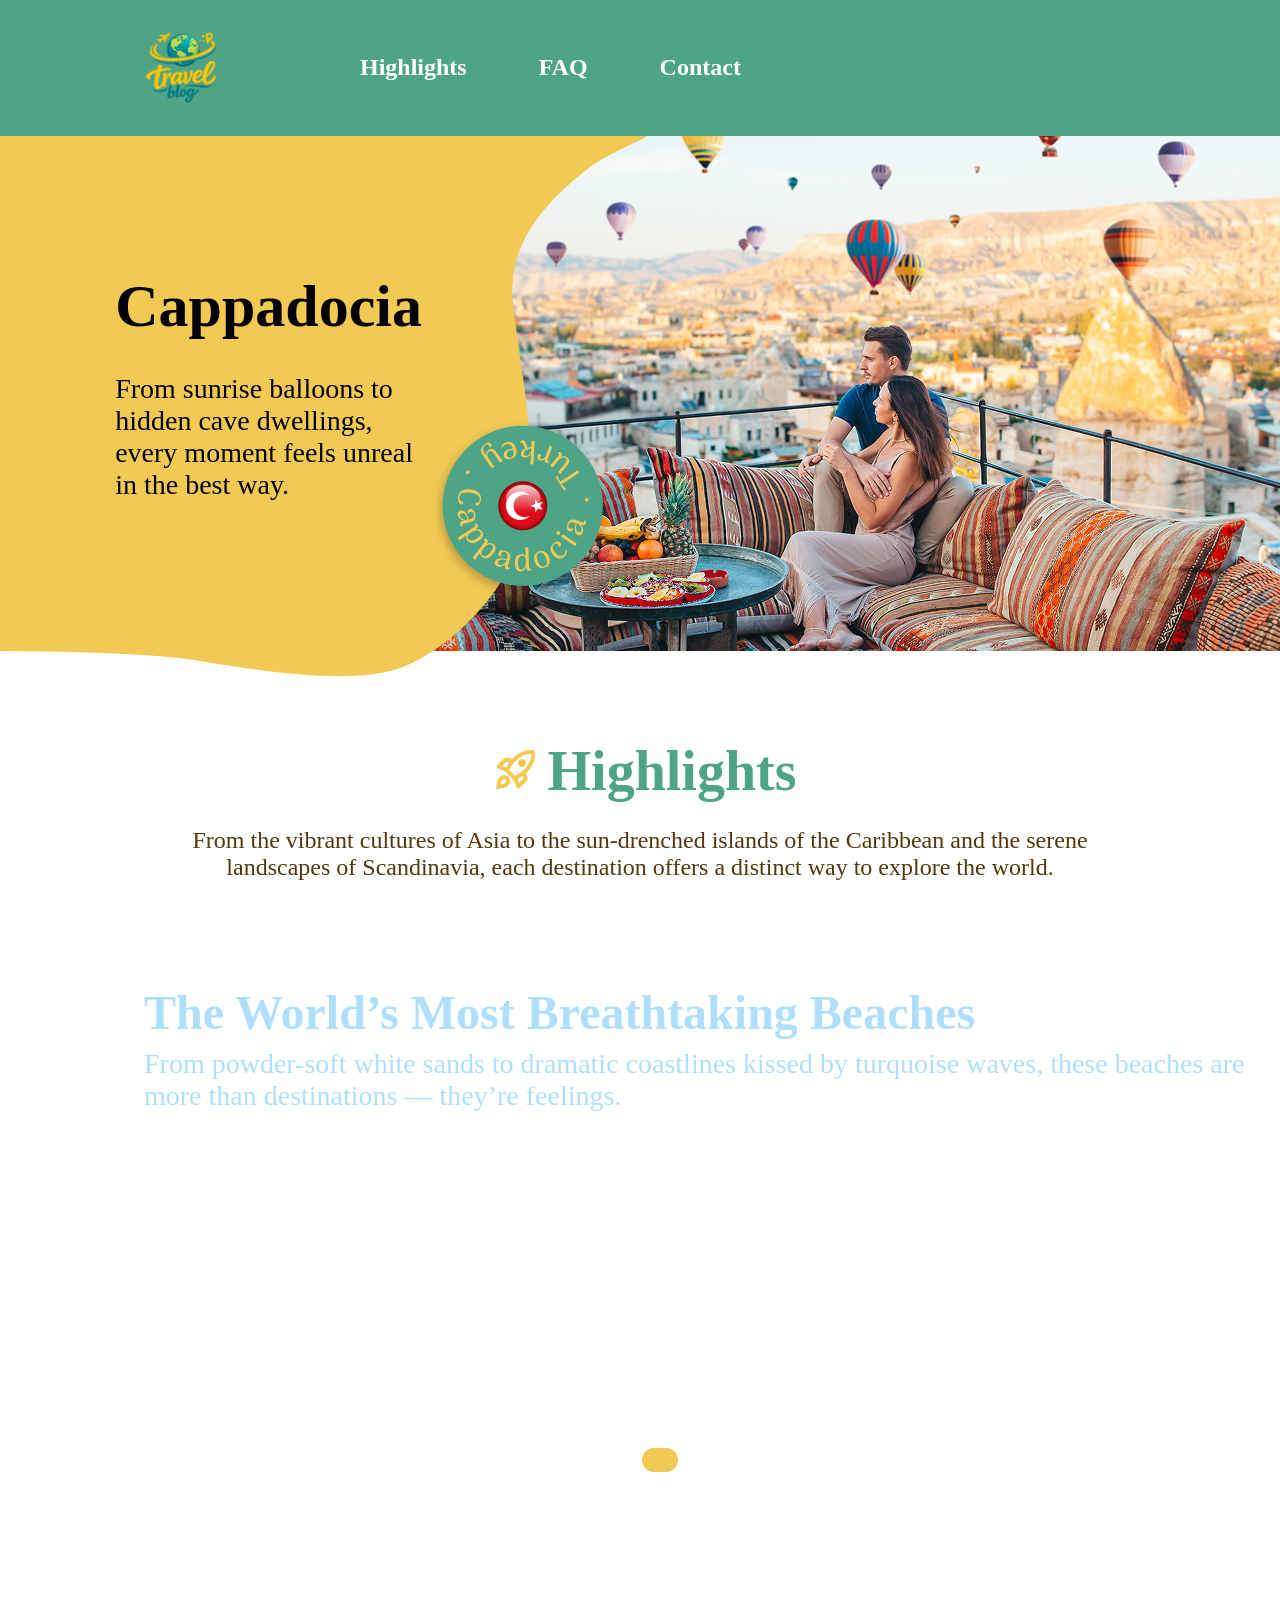
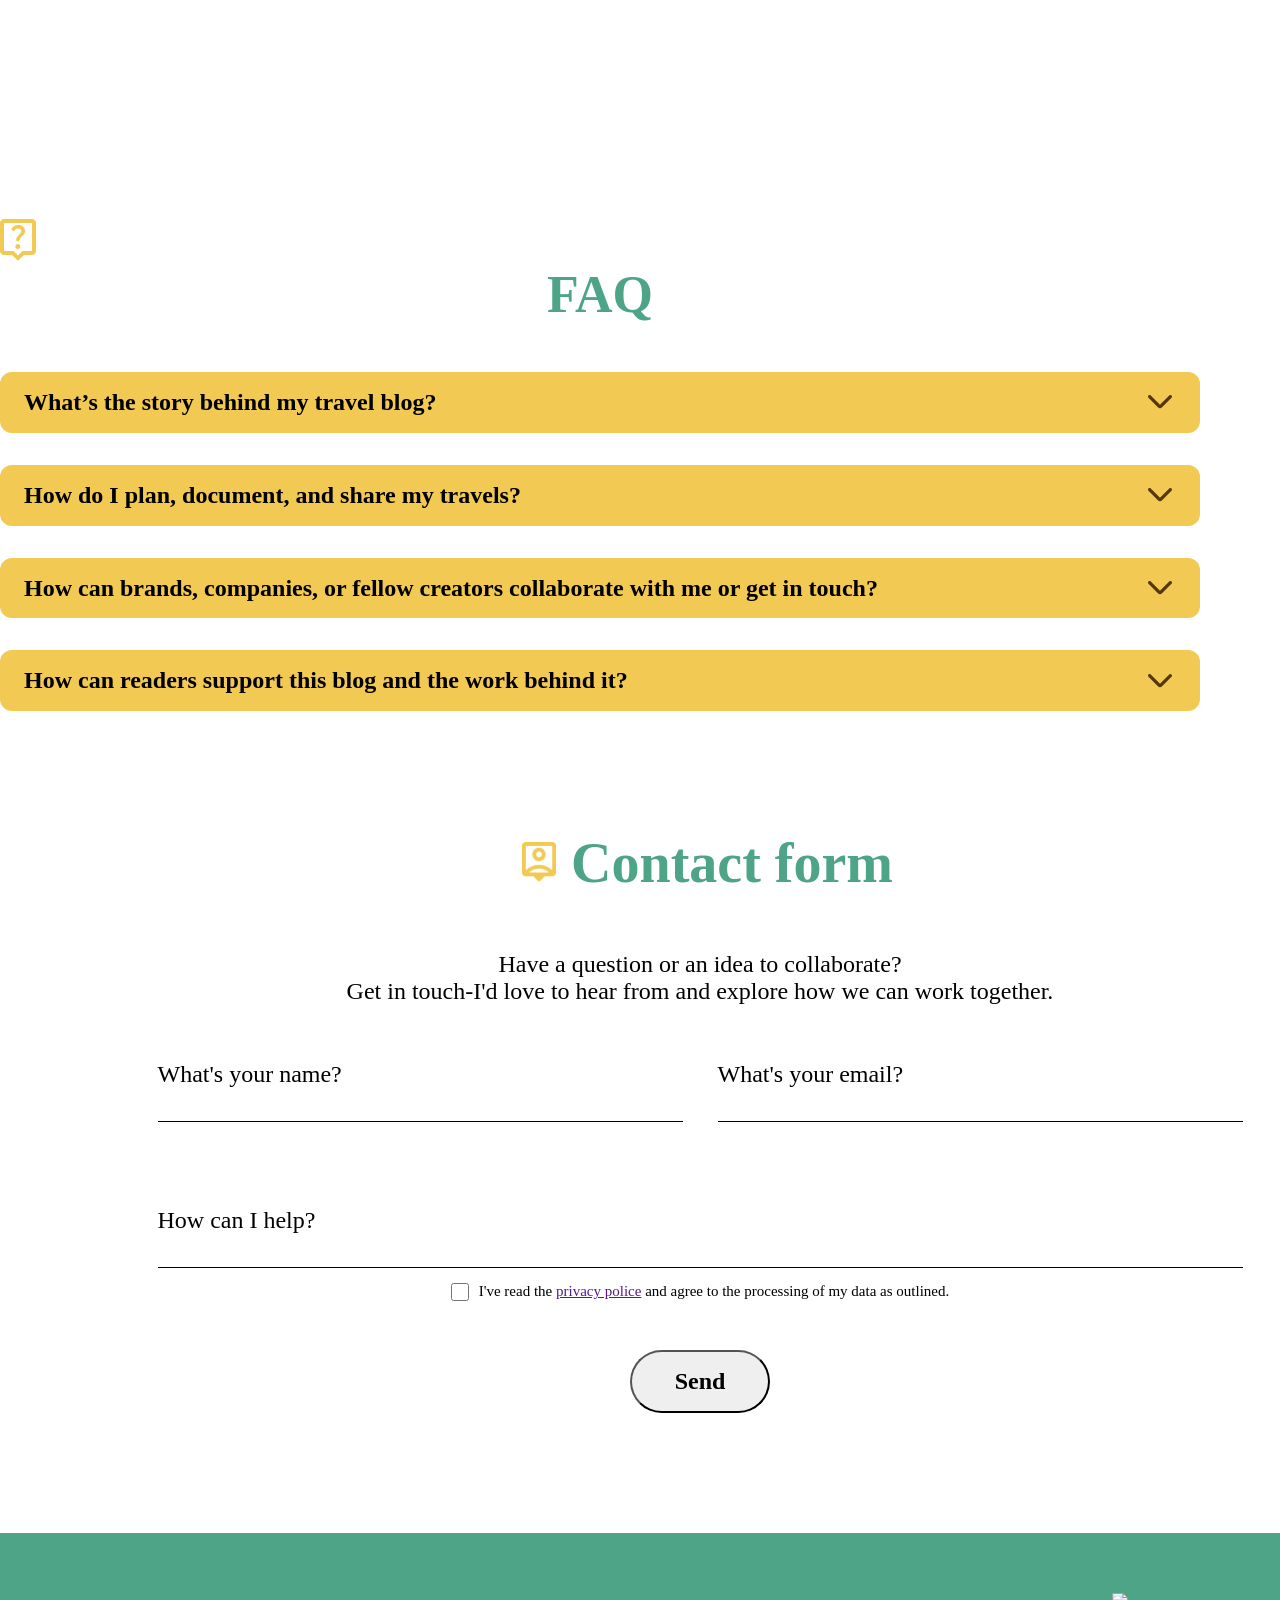
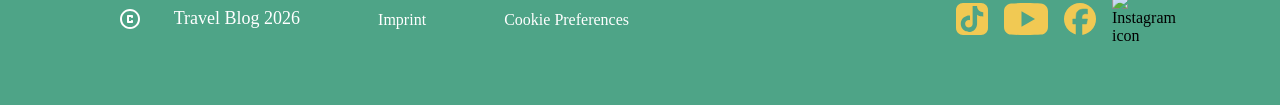
==== commit 7657fd40: "refactor:faq&footer" ====
--- a/index.html
+++ b/index.html
@@ -8,6 +8,7 @@
     <link rel="stylesheet" href="/css/fonts.css">
     <link rel="stylesheet" href="/css/style.css">
     <link rel="stylesheet" href="/css/slider.css">
+    <link rel="shortcut icon" href="/assets/icons/traver_blog_icon.svg" type="image/x-icon">
 </head>
 
 <body>
@@ -24,31 +25,29 @@
 
     <main>
         <section class="hero">
-
             <article class="overlay-container">
-                <img src="/assets/img/vector_bg.png" alt="gelber background">
-                <img class="circle" src="/assets/icons/Circle.png" alt="circle">
-                <div class="hero-content">
+                    <img src="/assets/img/vector_bg.png" alt="gelber background">
+                    <img class="circle" src="/assets/icons/Circle.png" alt="circle">
+                    <div class="hero-content">
                         <div class="hero-text">
                             <h1>Cappadocia</h1>
                             <p>From sunrise balloons to <br> hidden cave dwellings,<br> every moment feels unreal <br> in the best way.</p>
                         </div>
-                </div>
+                    </div>
             </article>
         </section>
-
         <section class="slider">
                 <article class="slider-content">
                     <h2 class="headline">Highlights</h2>
                     <p>From the vibrant cultures of Asia to the sun-drenched islands of the Caribbean and the serene<br> landscapes
                     of Scandinavia, each destination offers a distinct way to explore the world.</p>
-                    </article>
+                </article>
 
-                <section class="slider_a">
-                    <input type="radio" name="slider" value="one" checked>
-                    <input type="radio" name="slider" value="two">
-                    <input type="radio" name="slider" value="tree">
-                    <input type="radio" name="slider" value="four">
+                <article class="slider_a">
+                    <input type="radio" name="slider" value="first" checked>
+                    <input type="radio" name="slider" value="second">
+                    <input type="radio" name="slider" value="third">
+                    <input type="radio" name="slider" value="fourth">
 
                     <article class="slider_a_wrapper">
                         <div class="slider_a_element element_one slider-content-style">
@@ -120,35 +119,46 @@
                 </details>
             </div>
         </section>
+        <section class="contact">
+            <h2 class="headline-Contact">Contact form</h2>
+            <p>Have a question or an idea to collaborate?<br>
+            Get in touch-I'd love to hear from and explore how we can work together.</p>
 
-        <section id="contact">
-            <form id="form-main" action="submit-form" method="POST">
-                <div class="titel-container">
-                    <div class="titel-box">
-                        <img src="/assets/icons/person_pin_icon.svg" alt="person pin icon">
-                        <h2>Contact form</h2>
-                    </div>
-                    <p>Have a question or an idea to collaborate? <br> Get in touch-I’d love to hear from you and
-                        explore how
-                        we can work together.</p>
+            <form>
+
+                <div class="contact-formular">
+                <div class="contact-box">
+                   
+                    <label class="field">
+                        <span>What's your name?</span>
+                        <input type="text" name="name">
+                    </label>
+                    
+                    
+                    
+                    <label class="field">
+                        <span>What's your email?</span>
+                        <input type="text" name="email">
+                    </label>
+                    
                 </div>
 
-                <div class="form-content">
-                    <div class="form-input">
-                        <div class="personal">
-                            <input type="text" name="name" id="name" placeholder="What's your name?" required>
-                            <input type="email" name="email" id="email" placeholder="What's your email?" required>
-                        </div>
+                    <label class="field">
+                        <span>How can I help?</span>
+                        <input class="input-class" type="text" name="message">
+                    </label>
+                    </div>
 
-                        <textarea name="message" id="message" rows="5" placeholder="How can I help?" required></textarea>
+                    <label class="label-checkbox">
+                        <input class="checkbox" type="checkbox" name="privacy" required>
+                        <span>
+                            I've read the <a href="">privacy police</a> and agree
+                            to the processing of my data as outlined.
+                        </span>
+                    </label>
+                    <div class="button-container">
+                    <button class="button" type="submit">Send</button>
                     </div>
-                    <div class="send-box">
-                        <input type="checkbox" name="policy-check" id="policy-check" required> I've read the <span
-                            style="color: green;">privacy policy </span> and agree to the processing of my data as
-                        outlined.
-                        <button type="submit">Send</button>
-                    </div>
-                </div>
             </form>
         </section>
     </main>
@@ -160,7 +170,7 @@
                     <img src="assets/icons/copyright_icon.svg" alt="copyright icon">
                     <p>Travel Blog 2026</p>
                 </div>
-                
+
                 <a href="">Imprint </a>
                 <a href="">Cookie Preferences </a>
             </div>
@@ -173,6 +183,6 @@
             </div>
     </footer>
 
-
+    
 </body>
 </html>
--- a/css/style.css
+++ b/css/style.css
@@ -1,8 +1,6 @@
 :root {
     --main-color: rgba(241, 201, 83, 1);
     --secondary-color: rgba(78, 164, 135, 1);
-
-    --h1-size: 60px;
 }
 
 * {
@@ -60,6 +58,8 @@
 }
 /* Header End */
 
+
+
 /* Hero Begin */
 
 .hero{
@@ -121,8 +121,6 @@
     flex-direction: column;
     gap: 32px;
 }
-
-
 
 /* Hero End */
 
@@ -153,6 +151,123 @@
      font-size: 24px;
      color: #54370d;
 }
+.headline-Contact{
+    font-family: 'Arima';
+    font-style: normal;
+    font-weight: 700;
+    font-size: 56px;
+    color: #4EA487;
+}
+.headline-Contact::before{
+    content: "";
+    width: 40px;
+    height: 40px;
+    display: inline-block;
+    background-image: url('/assets/icons/person_pin.png');
+    background-position: center;
+    background-repeat: no-repeat;
+    background-size: contain;
+    padding-right: 24px;
+}
+
+.contact{
+    padding: 120px 0 120px 120px;
+    display: flex;
+    flex-direction: column;
+    align-items: center;
+    justify-content: center;
+    gap: 56px;
+}
+
+.contact p{
+  font-family: 'Palanquin';
+  font-style: normal;
+  font-weight: 500;
+
+  text-align: center;
+
+  font-size: 24px;
+}
+form{
+    display: flex;
+    flex-direction: column;
+    
+}
+
+form input{
+    border: none;
+    border-bottom: solid 1px black;
+    width: 525px;
+    padding-bottom: 17px;
+}
+.input-class{
+    width: 1085px;
+}
+.contact-box{
+    display: flex;
+    gap: 35px;
+}
+
+label{
+  font-family: 'Palanquin';
+  font-style: normal;
+  font-weight: 500;
+
+  font-size: 24px;
+}
+
+.field{
+    display: flex;
+    flex-direction: column;
+}
+
+.contact-formular{
+    display: flex;
+    flex-direction: column;
+    gap: 85px;
+}
+
+.checkbox{
+    width: 18px;
+    height: 18px;
+}
+
+.label-checkbox{
+    padding-top: 15px;
+    display: flex;
+    justify-content: center;
+    gap: 10px;
+}
+
+.label-checkbox span{
+    font-family: 'Palanquin';
+    font-style: normal;
+    font-weight: 400;
+
+    font-size: 15px;
+
+    padding-bottom: 50px;
+}
+
+.button{
+   width: 140px;
+   padding: 16px;
+   border-radius: 40px;
+
+   font-family: 'Arima';
+   font-style: normal;
+   font-weight: 700;
+
+   font-size: 24px;
+}
+
+.button-container{
+    display: flex;
+    justify-content: center;
+}
+
+
+
 
 #faq {
     max-width: 1200px;
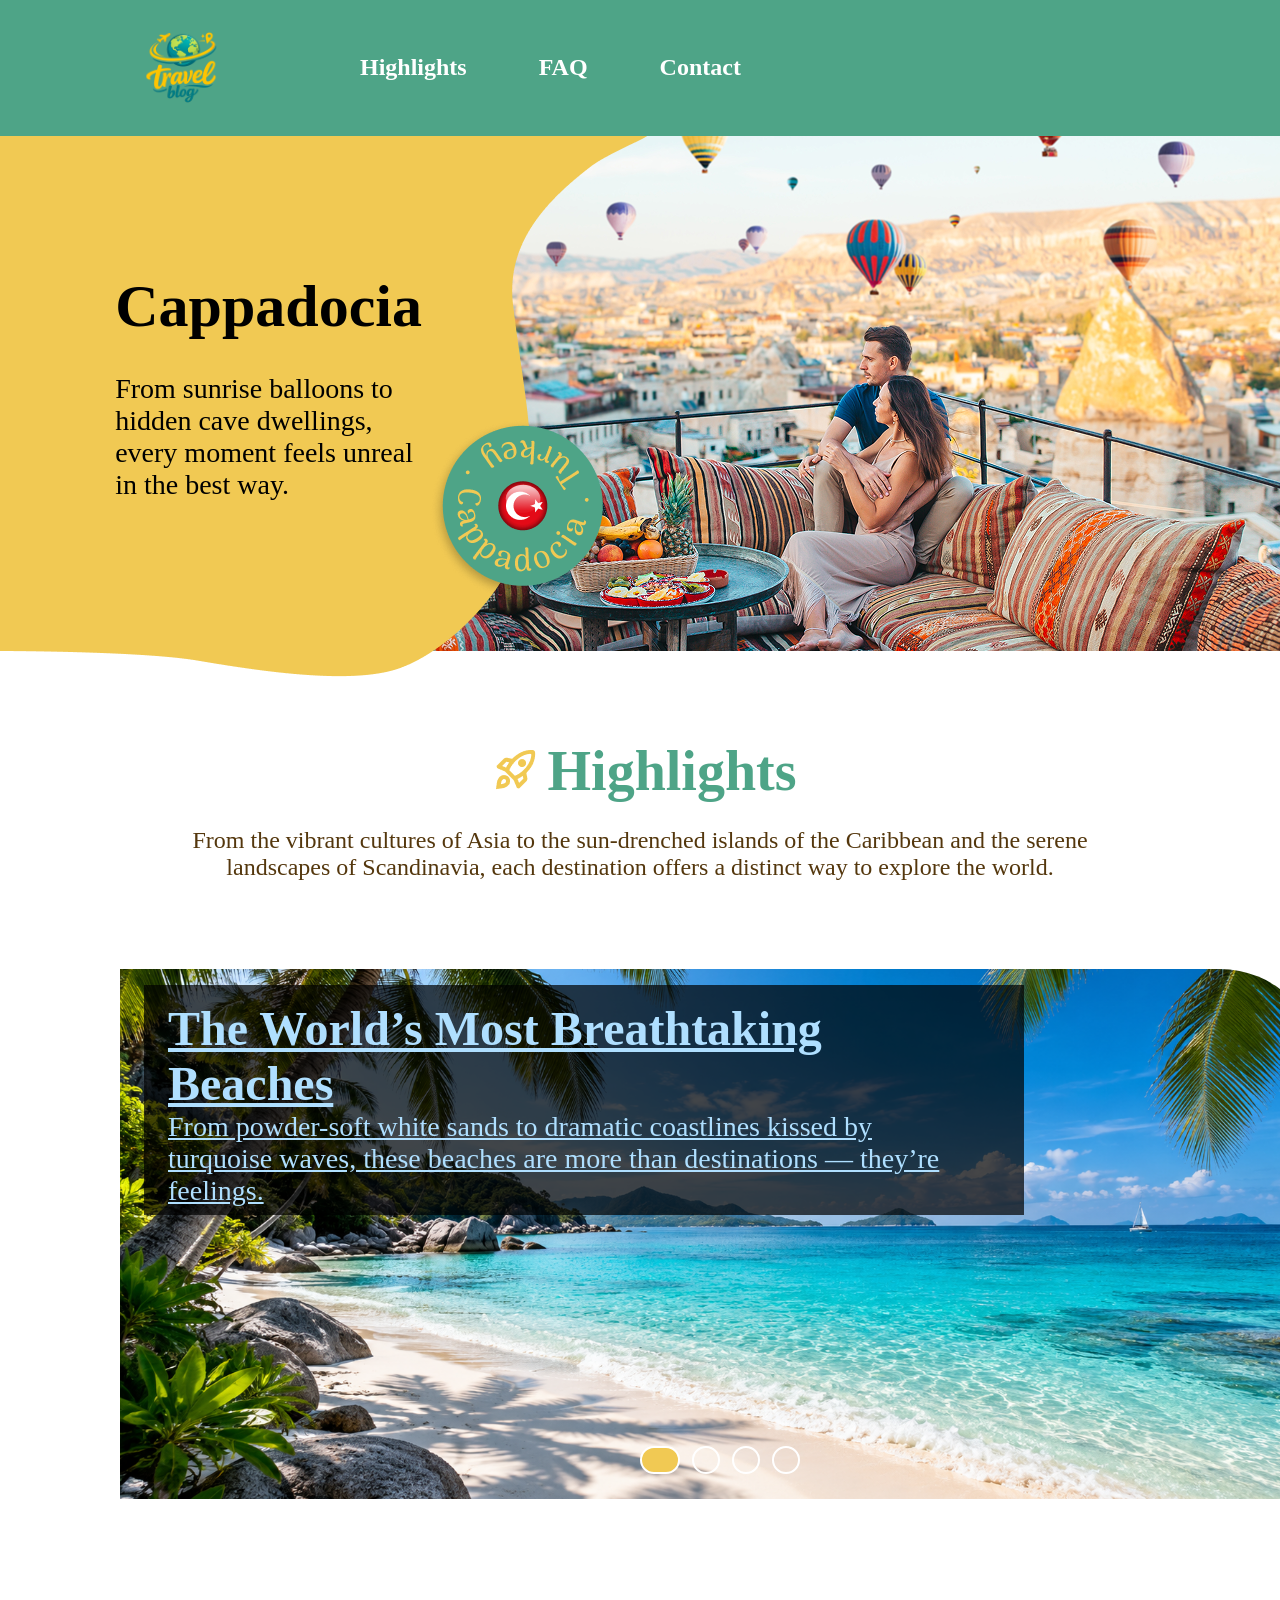
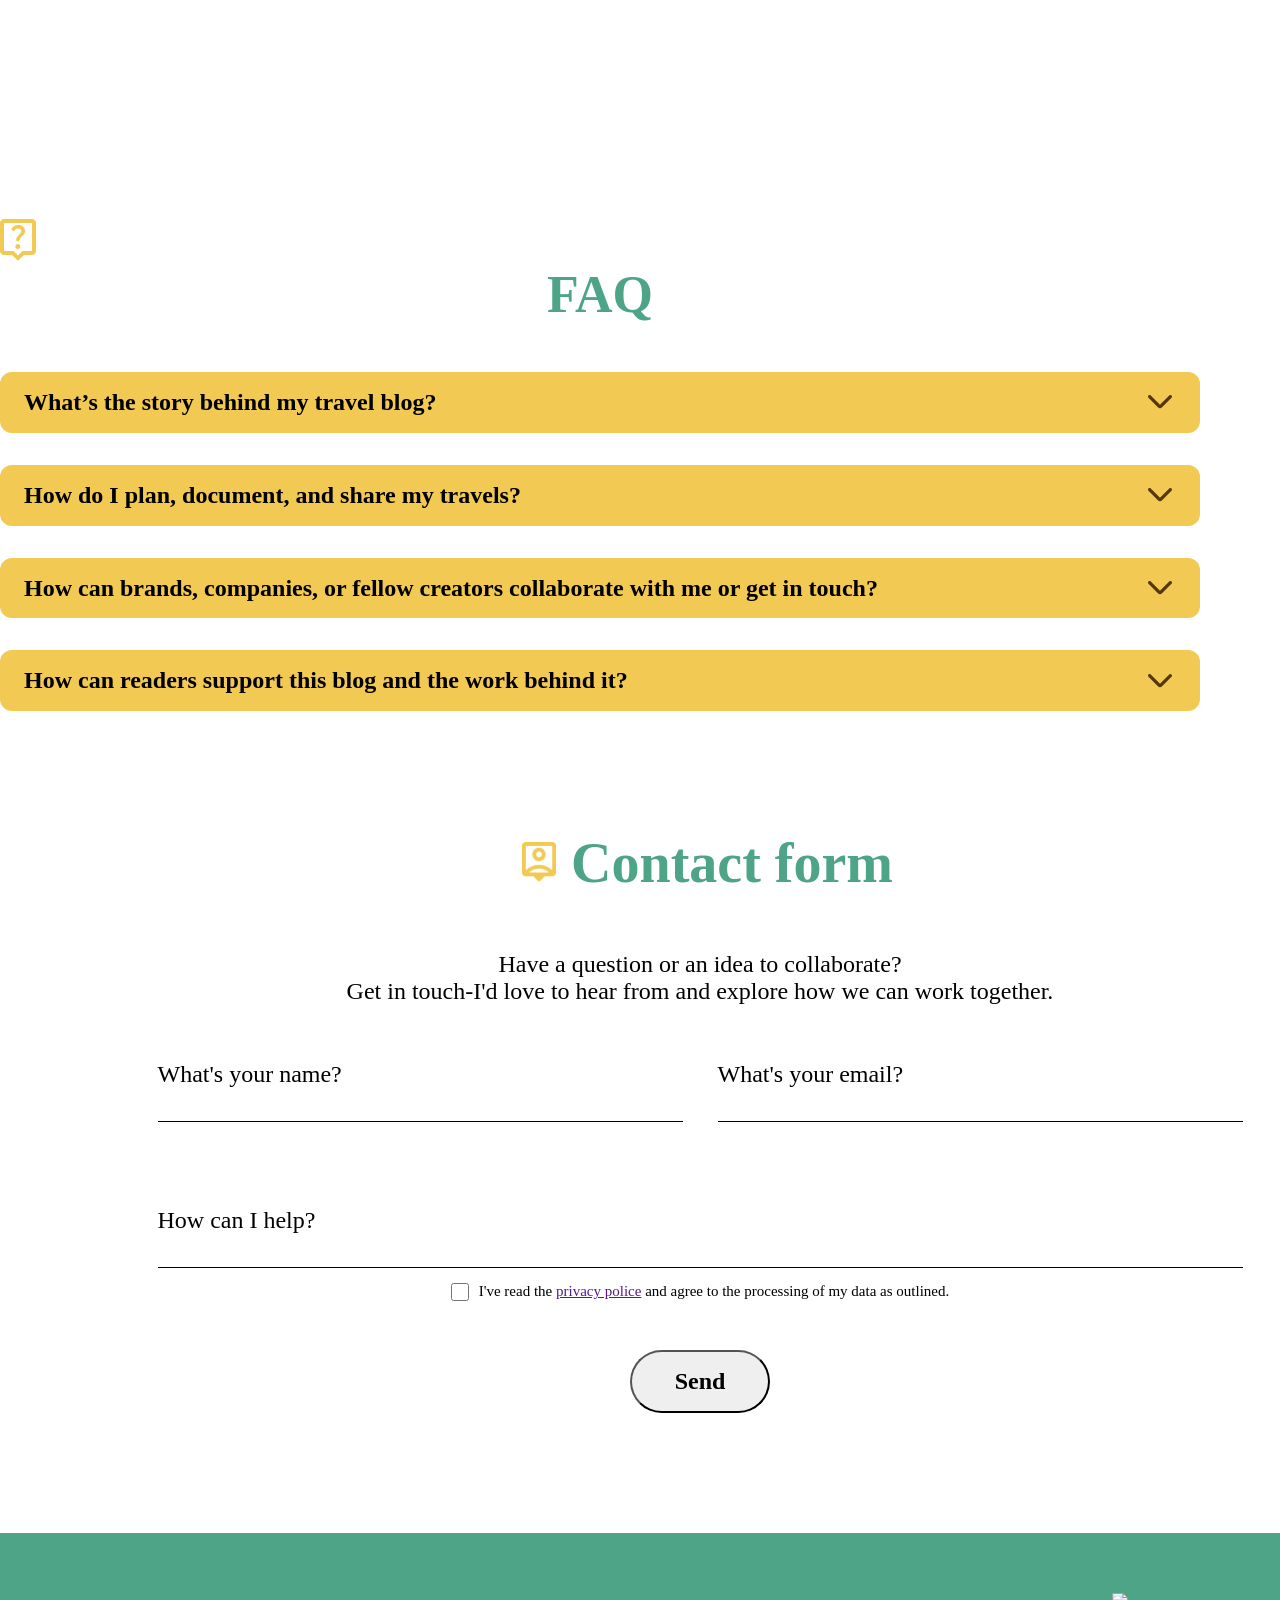
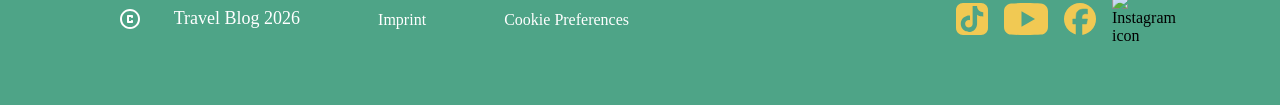
==== commit 04c37fb7: "refactor: landing page fixed" ====
--- a/index.html
+++ b/index.html
@@ -49,27 +49,37 @@
                     <input type="radio" name="slider" value="third">
                     <input type="radio" name="slider" value="fourth">
 
-                    <article class="slider_a_wrapper">
-                        <div class="slider_a_element element_one slider-content-style">
-                            <h3>The World’s Most Breathtaking Beaches</h3>
-                            <p>From powder-soft white sands to dramatic coastlines kissed by turquoise waves, these beaches are more than destinations — they’re feelings.</p>
-                        </div>
-                        <div class="slider_a_element element_two">
-                            <h3>The World’s Most Breathtaking Beaches</h3>
-                            <p>From powder-soft white sands to dramatic coastlines kissed by turquoise waves, these beaches are more than destinations — they’re feelings.</p>
-                        </div>
-                        <div class="slider_a_element element_tree">
-                            <h3>The World’s Most Breathtaking Beaches</h3>
-                            <p>From powder-soft white sands to dramatic coastlines kissed by turquoise waves, these beaches are more than destinations — they’re feelings.</p>
-                        </div>
-                        <div class="slider_a_element element_four">
-                            <h3>The World’s Most Breathtaking Beaches</h3>
-                            <p>From powder-soft white sands to dramatic coastlines kissed by turquoise waves, these beaches are more than destinations — they’re feelings.</p>
-                        </div>
-                    </article>
-                </section>
-            </section>
+                    <div class="slider_a_wrapper">
+                        <a class="slider_a_element element_first" href="/destinations/kohsamui.html">
+                            <span class="slider-text-container">
+                                <h3>The World’s Most Breathtaking <br> Beaches</h3>
+                                <p>From powder-soft white sands to dramatic coastlines kissed by <br> turquoise waves, these beaches are more than destinations — they’re <br> feelings.</p>
+                            </span>
+                        </a>
 
+                        <a class="slider_a_element element_second" href="/destinations/sicily.html">
+                             <span class="slider-text-container">
+                                <h3>Sicily’s Most Breathtaking <br> Coastal Views</h3>
+                                <p>From brilliant white cliffs to crystal-clear Mediterranean waves, <br> these coastlines are more than destinations they’re moments you’ll <br> never forget.</p>
+                            </span>
+                        </a>
+
+                        <a class="slider_a_element element_third" href="/destinations/libanon.html">
+                            <span class="slider-text-container">
+                                <h3>Lebanon’s Most Breathtaking <br> Landscapes</h3>
+                                <p>From turquoise mountain lakes to golden valleys and rugged hills, <br> Lebanon reveals a landscape where nature, culture, and adventure <br> come together.</p>
+                            </span>
+                        </a>
+
+                        <a class="slider_a_element element_fourth" href="/destinations/albania.html">
+                            <span class="slider-text-container">
+                                <h3>The World’s Most Breathtaking <br> Beaches</h3>
+                                <p>From powder-soft white sands to dramatic coastlines kissed by <br> turquoise waves, these beaches are more than destinations — they’re <br> feelings.</p>
+                            </span>
+                        </a>
+                    </div>
+                </article>
+        </section>
         <section id="faq" style="margin-top: 200px;">
             <div class="titel-box">
                 <img src="/assets/icons/live_help.svg" alt="live help icon">
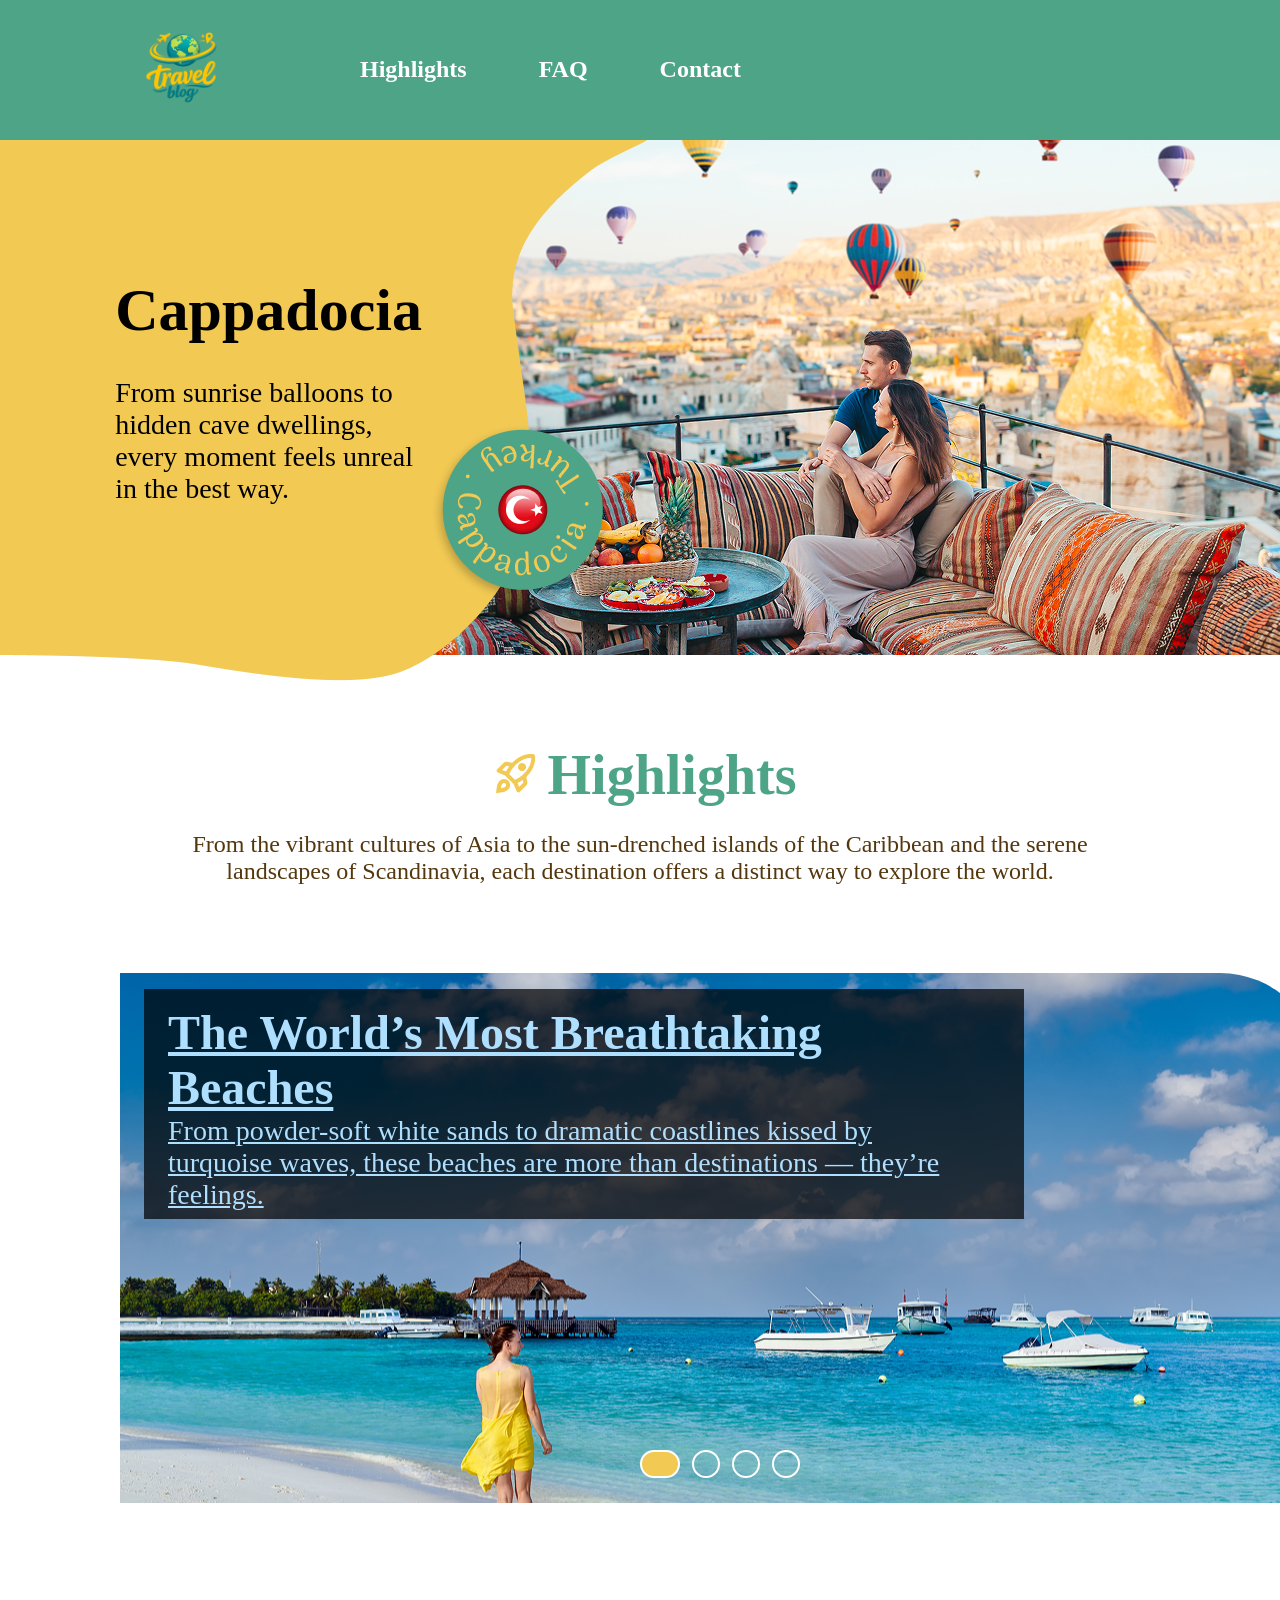
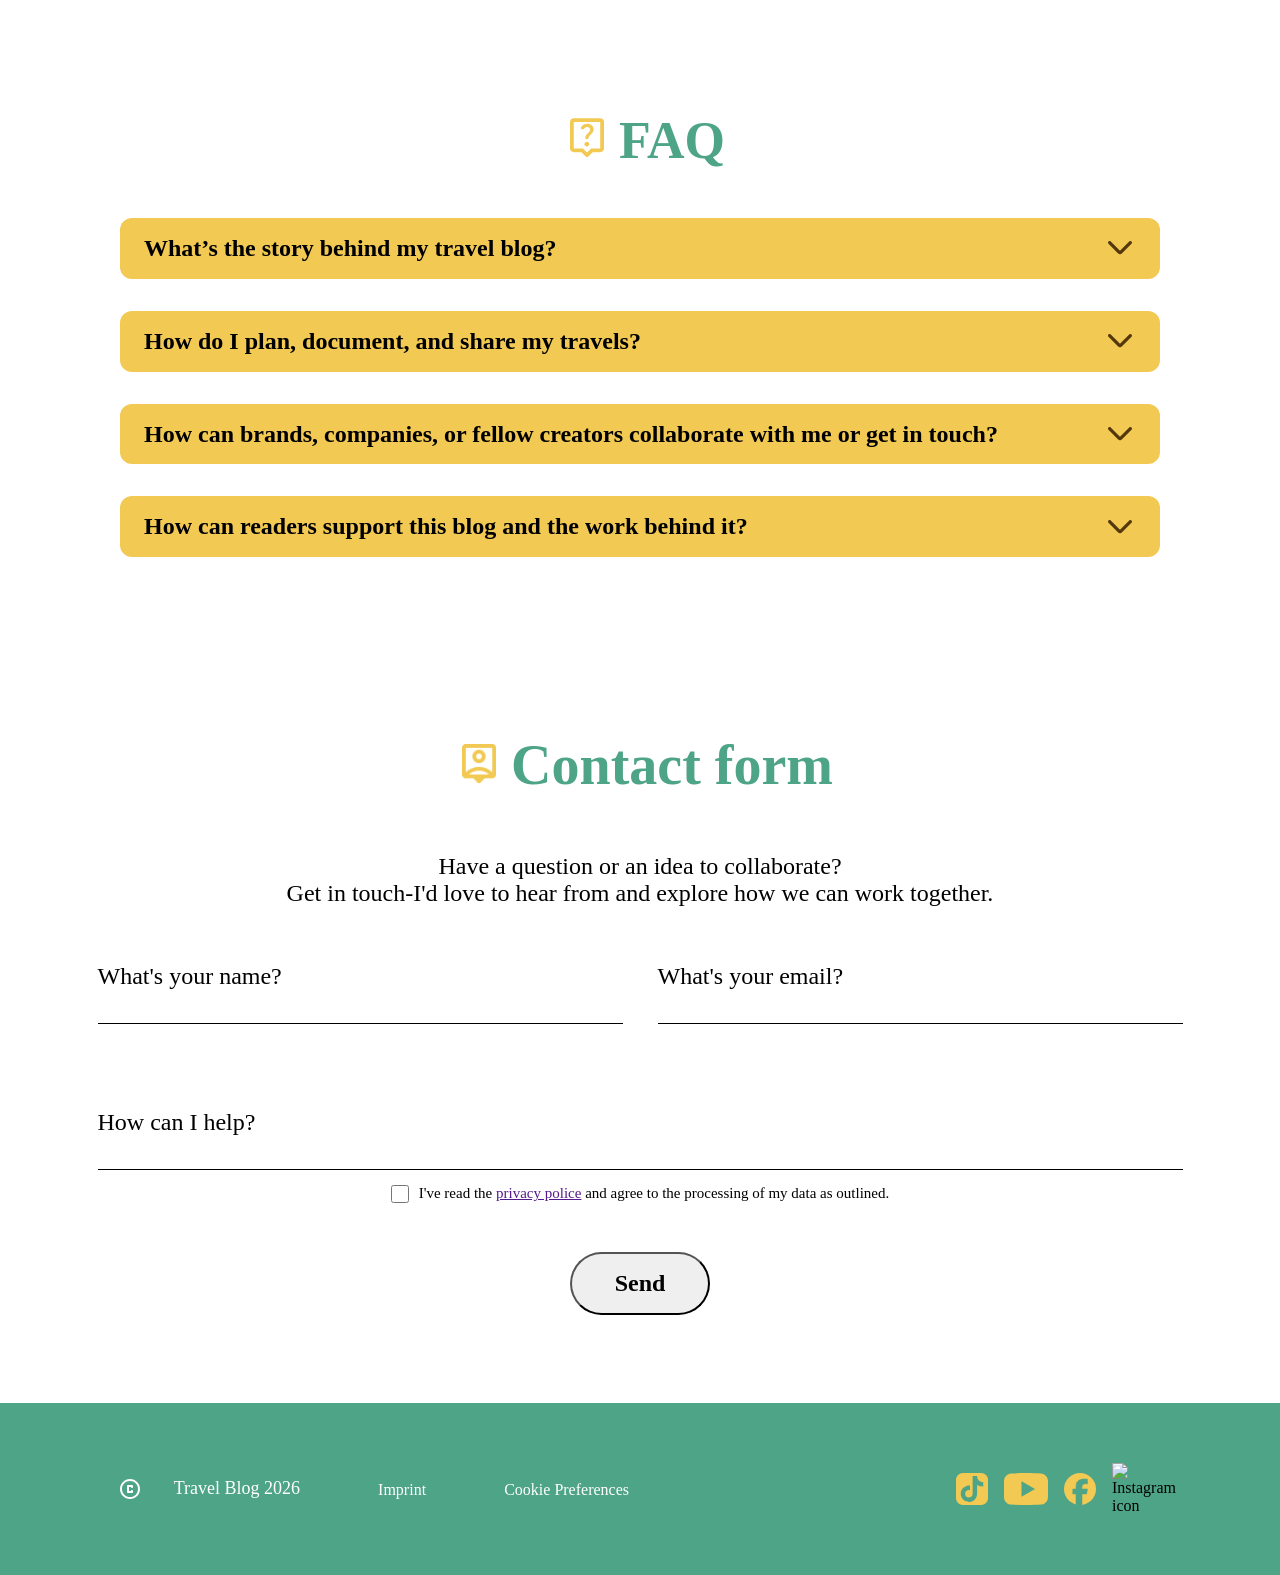
==== commit 81ba9626: "refactor: landing page done" ====
--- a/index.html
+++ b/index.html
@@ -13,7 +13,9 @@
 
 <body>
     <header>
+        <a href="/index.html">
         <img src="/assets/icons/traver_blog_icon.svg" alt="Travel Blog Logo">
+        </a>
             <nav class="nav-bar">
                  <ul class="list">
                     <li class="list-item"><a href="#highlights">Highlights</a></li>
@@ -38,7 +40,7 @@
         </section>
         <section class="slider">
                 <article class="slider-content">
-                    <h2 class="headline">Highlights</h2>
+                    <h2 id="highlights" class="headline">Highlights</h2>
                     <p>From the vibrant cultures of Asia to the sun-drenched islands of the Caribbean and the serene<br> landscapes
                     of Scandinavia, each destination offers a distinct way to explore the world.</p>
                 </article>
@@ -80,11 +82,11 @@
                     </div>
                 </article>
         </section>
-        <section id="faq" style="margin-top: 200px;">
-            <div class="titel-box">
-                <img src="/assets/icons/live_help.svg" alt="live help icon">
-                <h2>FAQ</h2>
-            </div>
+        <section id="faq">
+            <!-- <div class="titel-box"> -->
+                <!-- <img src="/assets/icons/live_help.svg" alt="live help icon"> -->
+                <h2 class="headline-faq">FAQ</h2>
+            <!-- </div> -->
             <div class="details-box">
                 <details>
                     <summary>What’s the story behind my travel blog?</summary>
@@ -129,7 +131,7 @@
                 </details>
             </div>
         </section>
-        <section class="contact">
+        <section id="contact" class="contact">
             <h2 class="headline-Contact">Contact form</h2>
             <p>Have a question or an idea to collaborate?<br>
             Get in touch-I'd love to hear from and explore how we can work together.</p>
--- a/css/style.css
+++ b/css/style.css
@@ -171,7 +171,9 @@
 }
 
 .contact{
-    padding: 120px 0 120px 120px;
+    padding-top: 88px;
+    padding-bottom: 88px;
+    padding-inline: 120px;
     display: flex;
     flex-direction: column;
     align-items: center;
@@ -270,7 +272,8 @@
 
 
 #faq {
-    max-width: 1200px;
+    /* max-width: 1200px; */
+    padding: 88px 120px;
     width: 100%;
 
     display: flex;
@@ -294,6 +297,17 @@
 
     color: var(--secondary-color);
 }
+.headline-faq::before{
+    content: "";
+    width: 40px;
+    height: 40px;
+    display: inline-block;
+    background-image: url('/assets/icons/live_help.svg');
+    background-position: center;
+    background-repeat: no-repeat;
+    background-size: contain;
+    padding-right: 24px;
+}
 
 .details-box {
     display: flex;
@@ -325,7 +339,7 @@
     line-height: 120%;
 }
 
-summary::after {
+ summary::after{
     content: "";
     display: inline-block;
     width: 24px;
@@ -427,4 +441,20 @@
     display: flex;
     justify-content: center;
     align-items: center;
+}
+
+
+/* Fadi's Block css style */
+
+/* Fadi Hero Bereich */
+
+.hero-blog{
+    display: flex;
+    padding: 88px 120px;
+    gap: 30px;
+}
+
+.hero_text_blog{
+    display: flex;
+    flex-direction: column;
 }
--- a/css/slider.css
+++ b/css/slider.css
@@ -130,7 +130,7 @@
 
 
         .element_first{
-            background: url(/assets/img/slide_first.png);
+            background: url(/assets/img/header\ photo.png);
             background-position: center;
             background-repeat: no-repeat;
             background-size: cover;
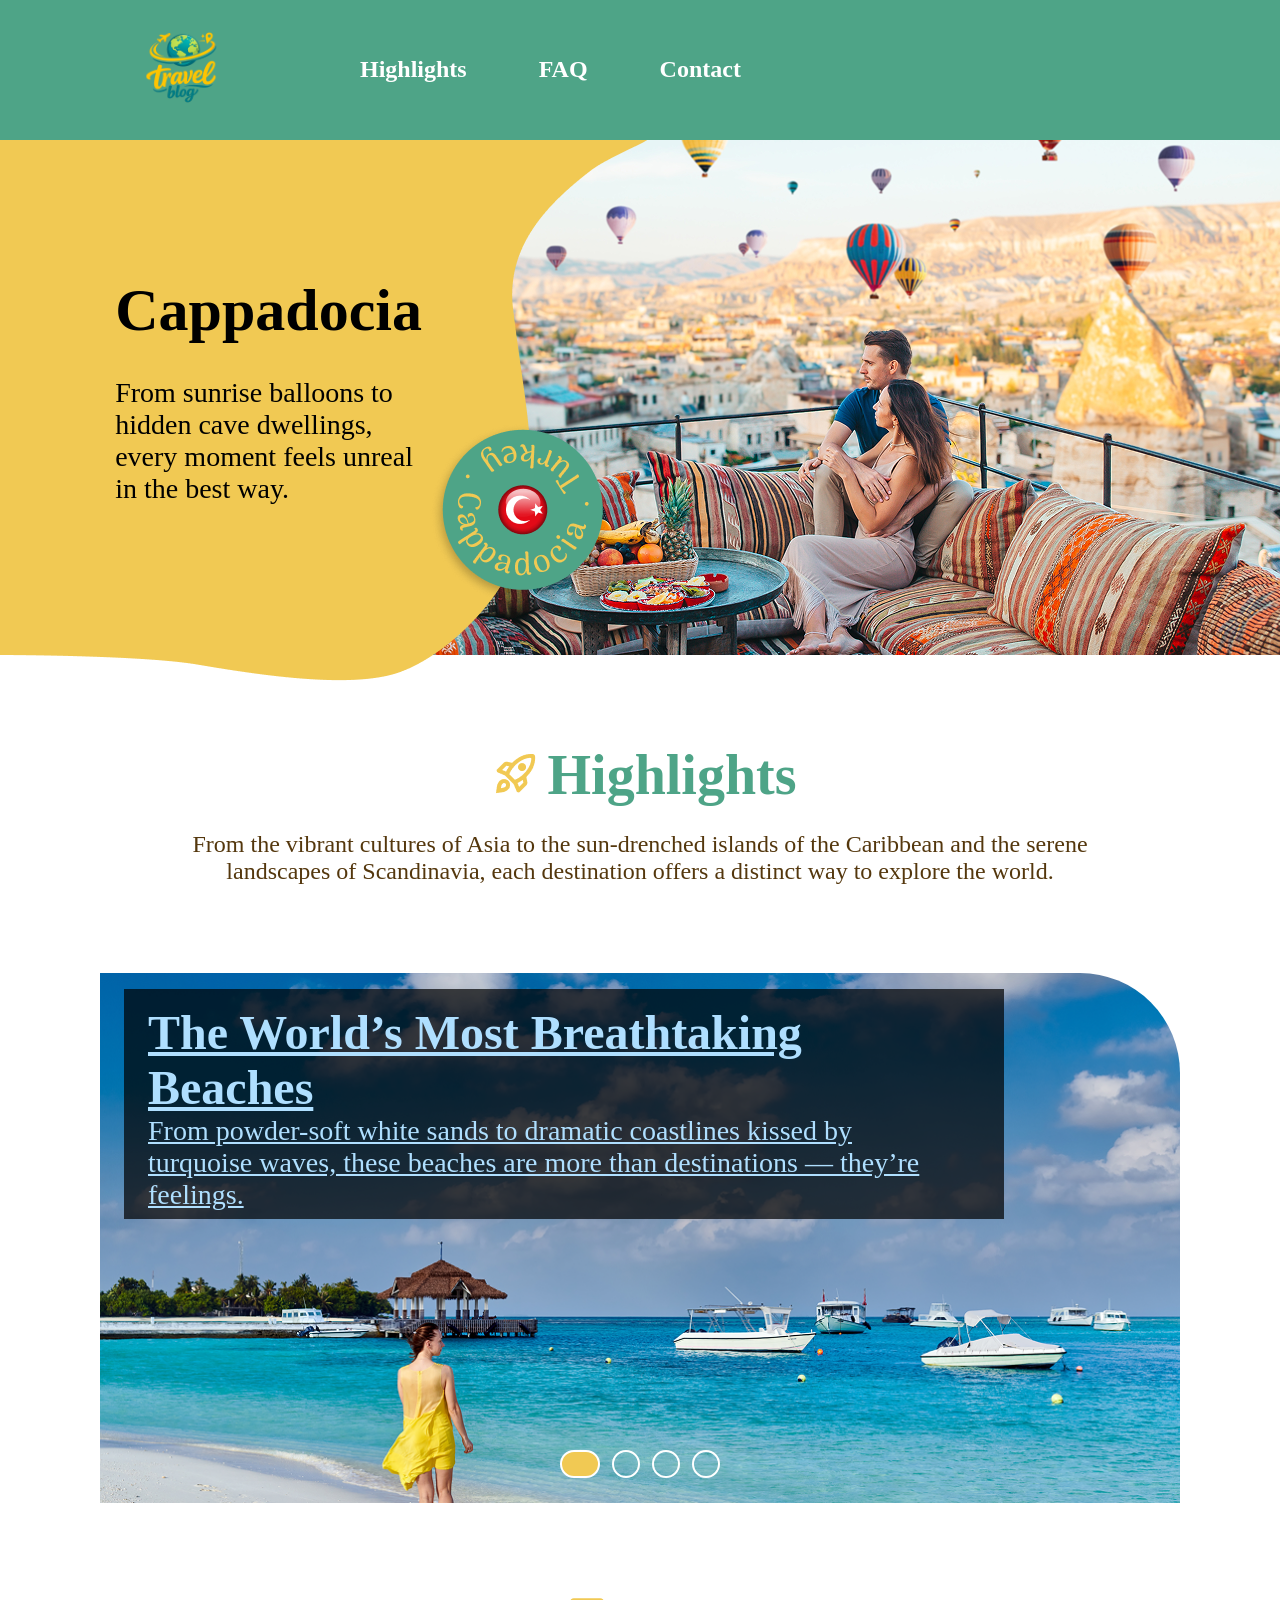
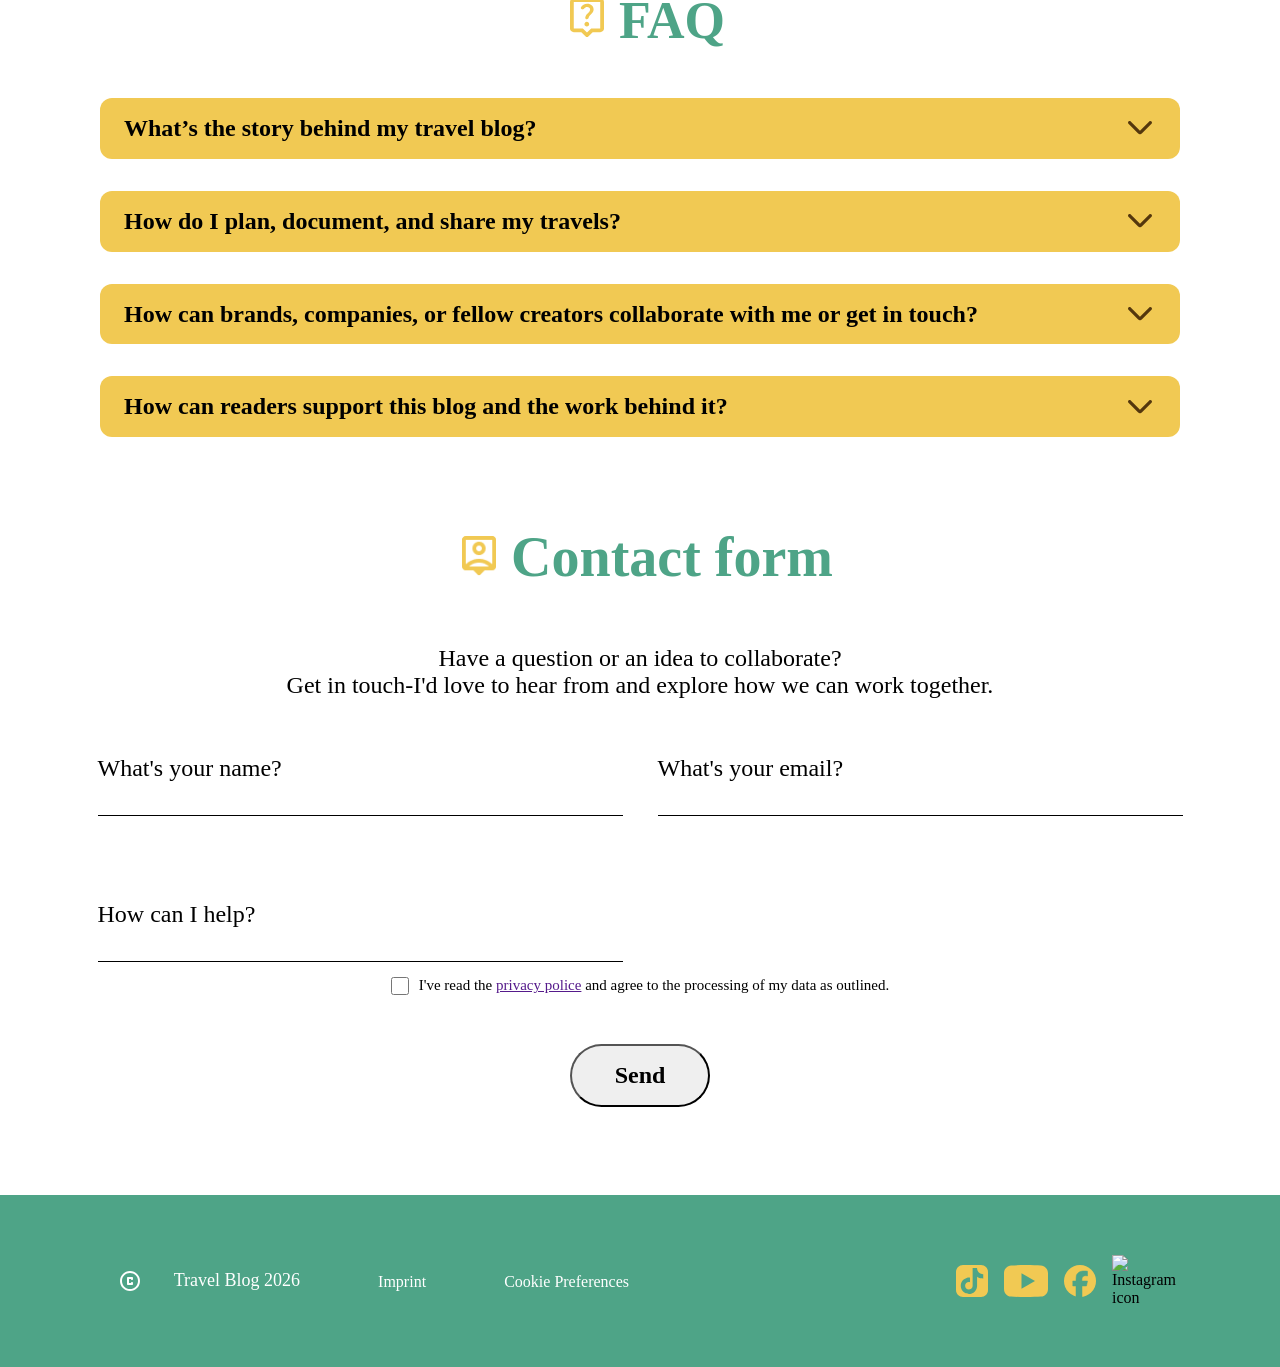
==== commit 9b2078b6: "refactor: team notiz upload" ====
--- a/index.html
+++ b/index.html
@@ -38,6 +38,7 @@
                     </div>
             </article>
         </section>
+        <div class="main">
         <section class="slider">
                 <article class="slider-content">
                     <h2 id="highlights" class="headline">Highlights</h2>
@@ -173,6 +174,7 @@
                     </div>
             </form>
         </section>
+        </div>
     </main>
 
     <footer>
--- a/css/style.css
+++ b/css/style.css
@@ -9,12 +9,9 @@
     scroll-behavior: smooth;
 }
 
-/* main {
-    display: flex;
-    flex-direction: column;
-    justify-content: center;
-    align-items: center;
-} */
+.main{
+    padding: 88px 120px;
+}
 
 /* Header start */
 header {
@@ -171,9 +168,7 @@
 }
 
 .contact{
-    padding-top: 88px;
-    padding-bottom: 88px;
-    padding-inline: 120px;
+    width: 100%;
     display: flex;
     flex-direction: column;
     align-items: center;
@@ -203,7 +198,7 @@
     padding-bottom: 17px;
 }
 .input-class{
-    width: 1085px;
+    max-width: 1085px;
 }
 .contact-box{
     display: flex;
@@ -272,8 +267,7 @@
 
 
 #faq {
-    /* max-width: 1200px; */
-    padding: 88px 120px;
+    padding-block: 88px;
     width: 100%;
 
     display: flex;
@@ -376,14 +370,6 @@
     background-color: var(--secondary-color);
 }
 
-/* .footer-container {
-    max-width: 1200px;
-    width: 100%;
-    display: flex;
-    justify-content: space-between;
-    align-items: center;
-} */
-
 .footer-socials {
     width: 509px;
     display: flex;
@@ -443,18 +429,25 @@
     align-items: center;
 }
 
-
-/* Fadi's Block css style */
-
-/* Fadi Hero Bereich */
-
-.hero-blog{
-    display: flex;
-    padding: 88px 120px;
-    gap: 30px;
-}
-
-.hero_text_blog{
-    display: flex;
-    flex-direction: column;
-}+@media screen and (max-width: 480px){
+    
+}
+@media screen and (min-width:481px) and (max-width:767px) {
+    
+}
+@media screen and (min-width: 768px) and (max-width: 999px){
+    
+}
+
+@media screen and (min-width: 1000px) and (max-width: 1350px){
+    .main{
+        padding: 88px 100px;
+    }
+    .contact{
+    
+    }
+}
+
+@media screen and (max-width: 1440px) {
+    
+}
--- a/css/slider.css
+++ b/css/slider.css
@@ -1,9 +1,6 @@
-        .slider{
-            padding: 88px 120px 120px 120px;
-        }
-
+        
         .slider img{
-            width: 1200px;
+            width: 100%;
             height: 530px;
             object-fit: cover;
         }
@@ -64,7 +61,7 @@
             justify-content: center;
             align-items: end;
 
-            width: 1200px;
+            width: 100%;
             height: 530px;
 
             border-top-right-radius: 100px;
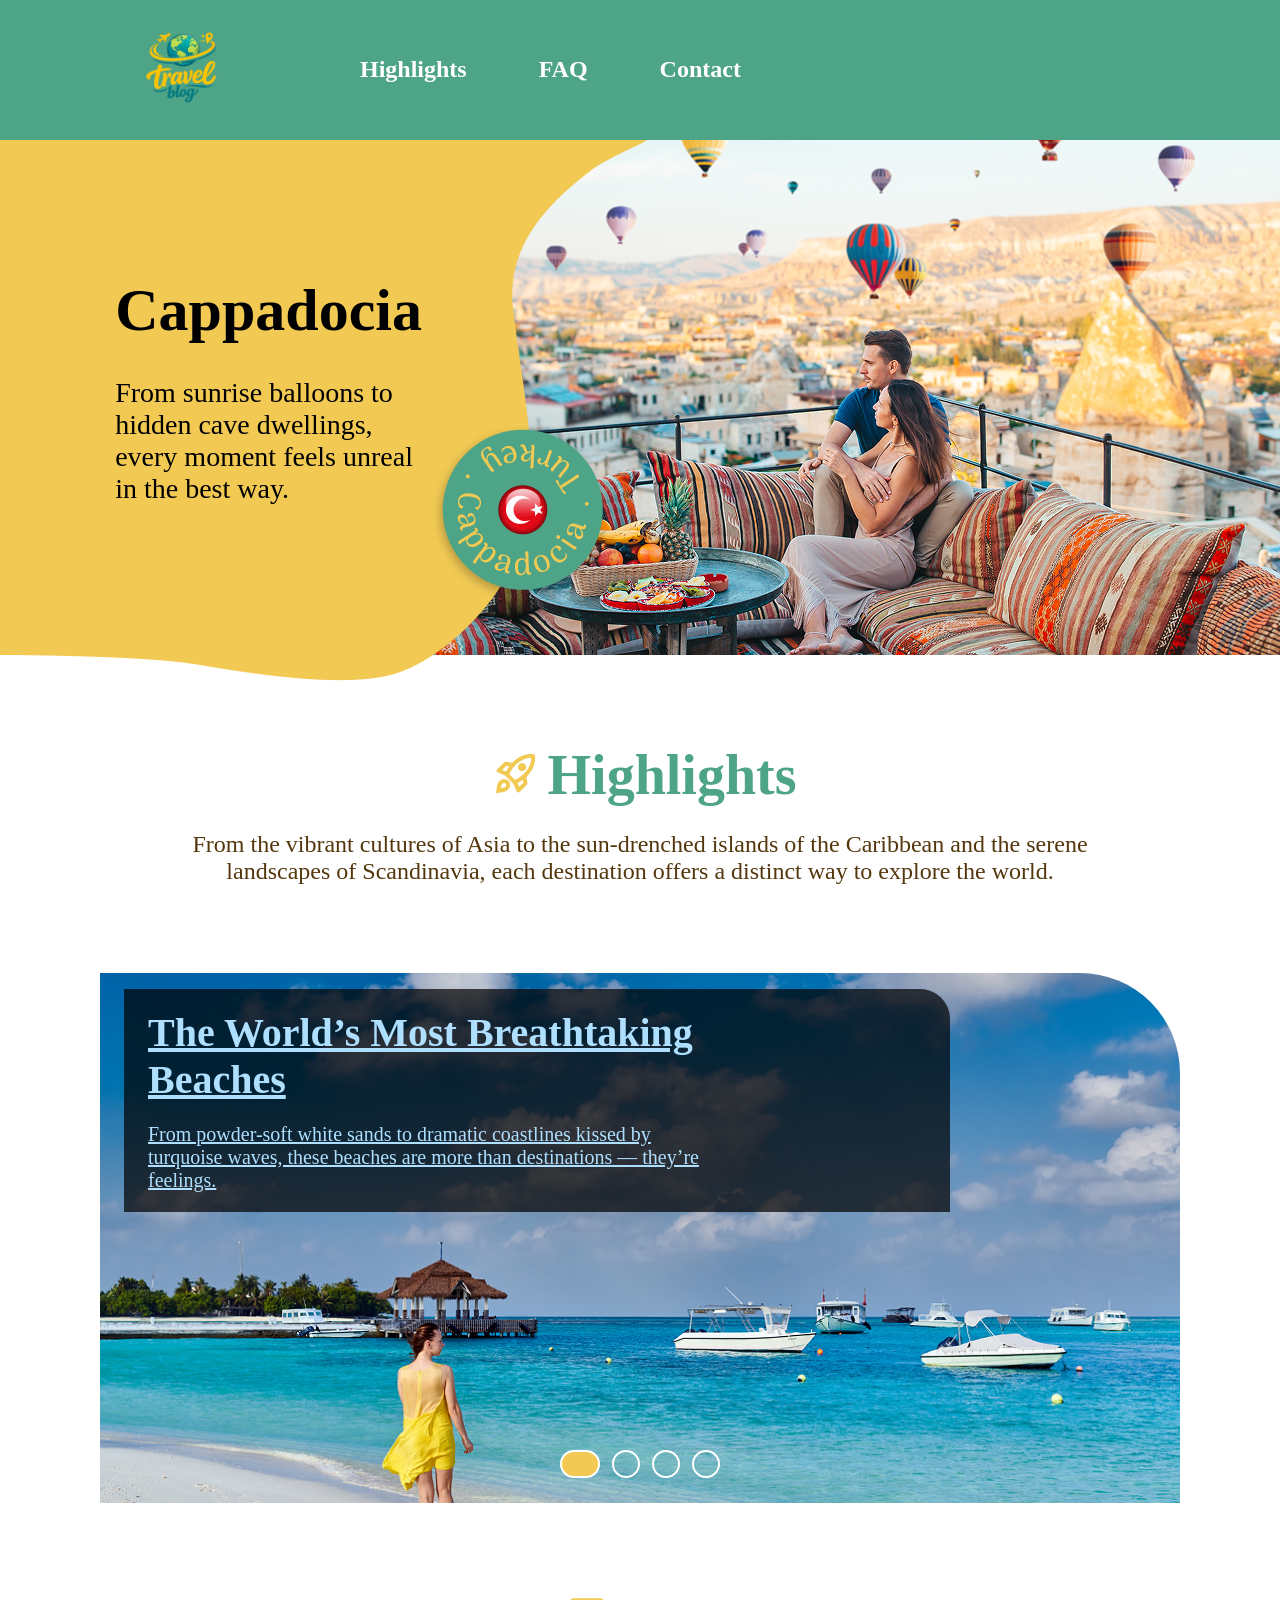
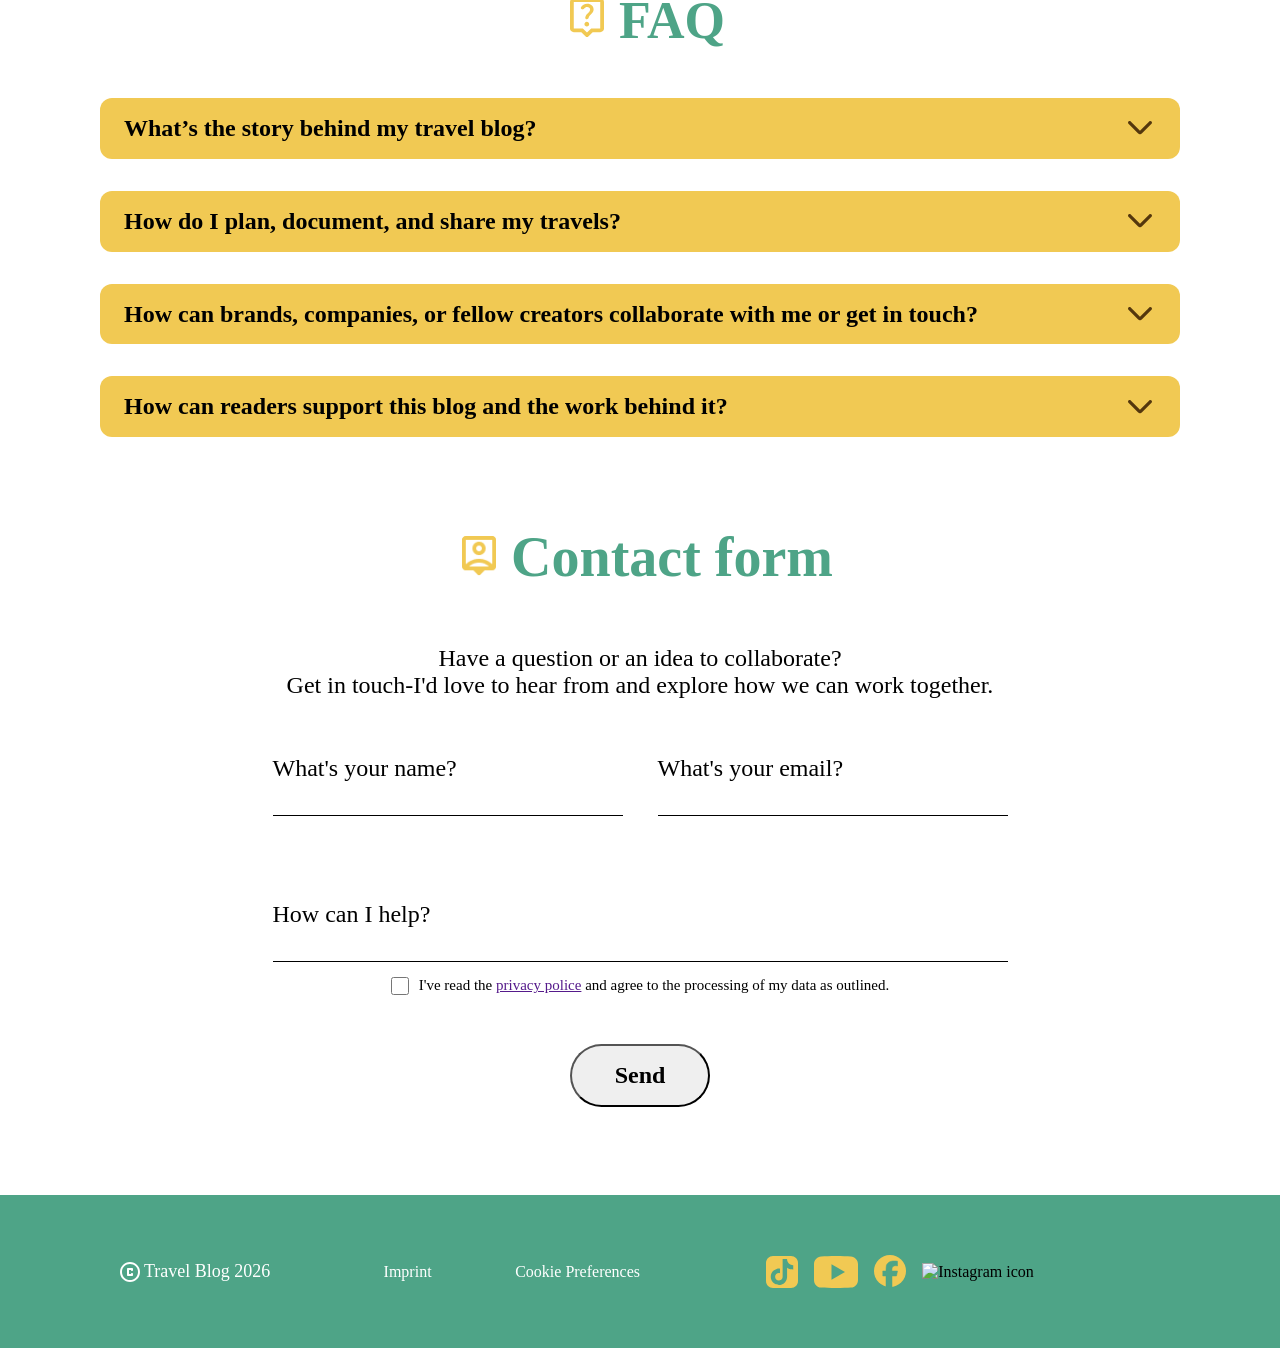
==== commit cd9e68cb: "refactor: media screen to 768px fixed" ====
--- a/index.html
+++ b/index.html
@@ -196,6 +196,23 @@
                 <img src="assets/icons/instagram_icon.svg" alt="Instagram icon">
             </div>
     </footer>
+    <section class="under_footer">
+        <div class="icon-box">
+            <a href="#index.html">
+            <img src="/assets/icons/Home.png" alt="Haus">
+            </a>
+            <a href="#highlights">
+            <img src="/assets/icons/rocket_launch_green.png" alt="Rakete">
+            </a>
+            <a href="#faq">
+            <img src="/assets/icons/live_help_green.png" alt="Fragezeichen">
+            </a>
+            <a href="#contact">
+            <img src="/assets/icons/person_pin_green.png" alt="Kontakt">
+            </a>
+        </div>
+
+    </section>
 
     
 </body>
--- a/css/style.css
+++ b/css/style.css
@@ -198,7 +198,7 @@
     padding-bottom: 17px;
 }
 .input-class{
-    max-width: 1085px;
+    width: 1085px;
 }
 .contact-box{
     display: flex;
@@ -371,7 +371,7 @@
 }
 
 .footer-socials {
-    width: 509px;
+    width: 100%;
     display: flex;
     justify-content: space-between;
     align-items: center;
@@ -383,7 +383,6 @@
 .copyright-box {
     width: 180px;
     display: flex;
-    justify-content: space-between;
     align-items: center;
     gap: 4px;
 }
@@ -411,6 +410,7 @@
     color: white;
 }
 
+
 .footer-socials a {
     width: fit-content;
     text-decoration: none;
@@ -421,13 +421,31 @@
 }
 
 .icons-wrapper {
-    width: 188px;
+    width: 100%;
     gap: 16px;
 
     display: flex;
     justify-content: center;
     align-items: center;
 }
+.under_footer{
+    background-color: rgba(241, 201, 83, 1);
+    height: 88px;
+    display: flex;
+    align-items: center;
+    justify-content: center;
+    display: none;
+}
+.icon-box{
+    display: flex;
+    justify-content: center;
+    align-items: center;
+    gap: 64px;
+}
+.icon-box img{
+    height: 40px;
+    width: 40px;
+}
 
 @media screen and (max-width: 480px){
     
@@ -436,6 +454,27 @@
     
 }
 @media screen and (min-width: 768px) and (max-width: 999px){
+    .list{
+        display: none;
+    }
+    .under_footer{
+        display: flex;
+        align-items: center;
+    }
+    .footer-socials{
+        flex-direction: column-reverse;
+        gap: 20px;
+    }
+    footer{
+        padding: 60px 90px;
+    }
+    .contact-box{
+        flex-direction: column;
+        align-items: center;
+    }
+    .input-class{
+        width: 525px;
+    }
     
 }
 
@@ -443,8 +482,18 @@
     .main{
         padding: 88px 100px;
     }
-    .contact{
-    
+   
+    form input{
+       width: 350px;
+    }
+    .input-class{
+        width: 735px;
+    }
+    .slider-text-container h3{
+        font-size: 40px;
+    }
+    .slider-text-container p{
+        font-size: 20px;
     }
 }
 
--- a/css/slider.css
+++ b/css/slider.css
@@ -120,10 +120,15 @@
 
         .slider-text-container {
             background-color: rgba(0, 0, 0, 0.707);
-            padding: 16px 24px;
-            width: 880px;
-            height: 230px;
-        }
+            padding: 20px 24px;
+            width: 80%;
+            border-top-right-radius: 30px;
+
+            display: flex;
+            flex-direction: column;
+            gap: 20px;
+        }
+    
 
 
         .element_first{
@@ -169,3 +174,33 @@
         .slider_a input[value="fourth"]:checked ~ .slider_a_wrapper{
             transform: translateX(-300%);
         }
+
+
+@media screen and (min-width: 768px) and (max-width: 999px){
+    .main{
+        padding: 88px 100px;
+    }
+    .slider-text-container p{
+        display: none;
+    }
+}
+
+
+        @media screen and (min-width: 1000px) and (max-width: 1350px){
+    .main{
+        padding: 88px 100px;
+    }
+    form input{
+       width: 350px;
+    }
+    .input-class{
+        width: 735px;
+    }
+    .slider-text-container h3{
+        font-size: 40px;
+    }
+    .slider-text-container p{
+        font-size: 20px;
+    }
+    
+}
